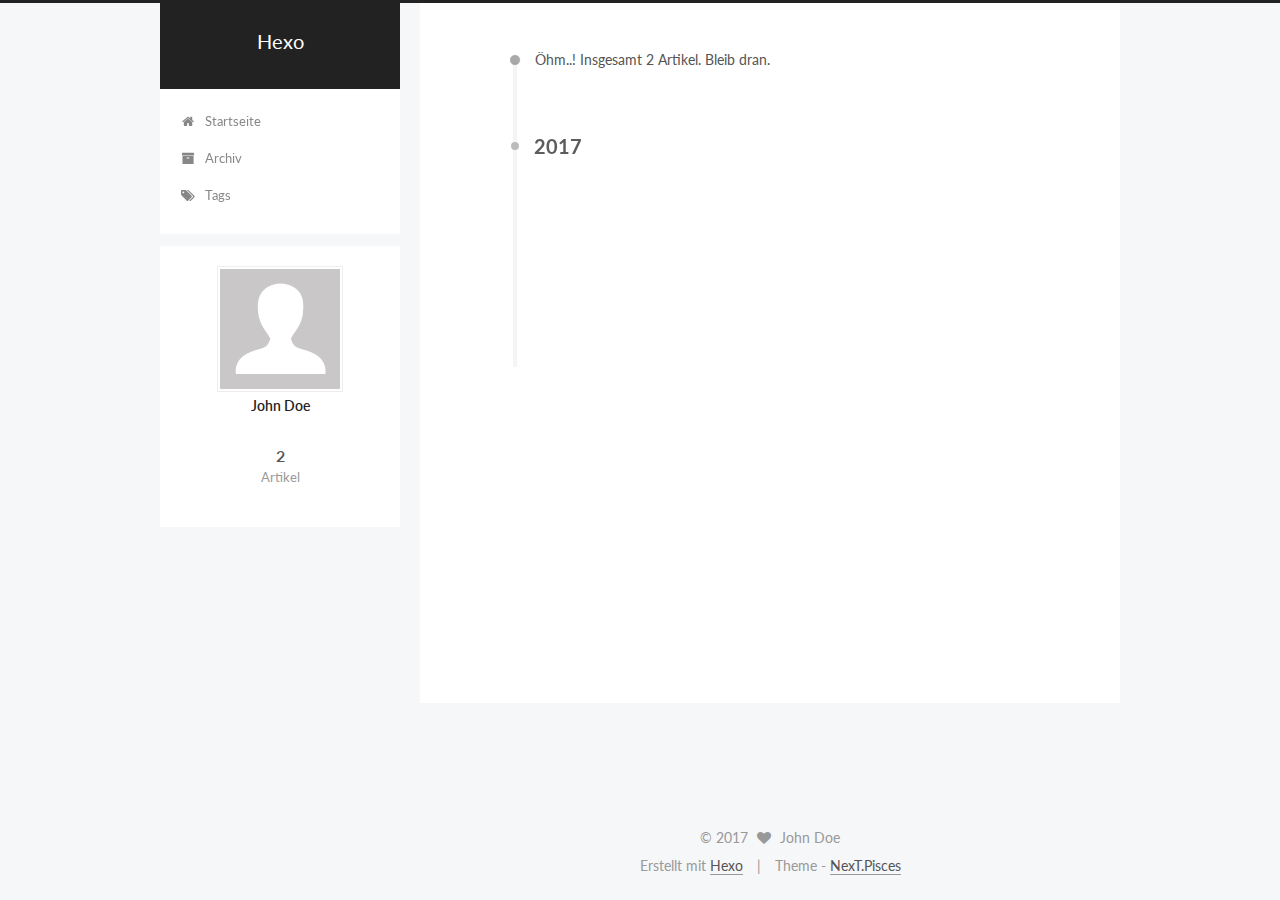
==== archives/index.html @ b5ead02a "Site updated: 2017-06-16 17:46:32" ====
<!doctype html>



  


<html class="theme-next pisces use-motion" lang="">
<head>
  <meta charset="UTF-8"/>
<meta http-equiv="X-UA-Compatible" content="IE=edge" />
<meta name="viewport" content="width=device-width, initial-scale=1, maximum-scale=1"/>









<meta http-equiv="Cache-Control" content="no-transform" />
<meta http-equiv="Cache-Control" content="no-siteapp" />















  
  
  <link href="/lib/fancybox/source/jquery.fancybox.css?v=2.1.5" rel="stylesheet" type="text/css" />




  
  
  
  

  
    
    
  

  

  

  

  

  
    
    
    <link href="//fonts.googleapis.com/css?family=Lato:300,300italic,400,400italic,700,700italic&subset=latin,latin-ext" rel="stylesheet" type="text/css">
  






<link href="/lib/font-awesome/css/font-awesome.min.css?v=4.6.2" rel="stylesheet" type="text/css" />

<link href="/css/main.css?v=5.1.1" rel="stylesheet" type="text/css" />


  <meta name="keywords" content="Hexo, NexT" />








  <link rel="shortcut icon" type="image/x-icon" href="/favicon.ico?v=5.1.1" />






<meta property="og:type" content="website">
<meta property="og:title" content="Hexo">
<meta property="og:url" content="http://yoursite.com/archives/index.html">
<meta property="og:site_name" content="Hexo">
<meta name="twitter:card" content="summary">
<meta name="twitter:title" content="Hexo">



<script type="text/javascript" id="hexo.configurations">
  var NexT = window.NexT || {};
  var CONFIG = {
    root: '/',
    scheme: 'Pisces',
    sidebar: {"position":"left","display":"post","offset":12,"offset_float":0,"b2t":false,"scrollpercent":false},
    fancybox: true,
    motion: true,
    duoshuo: {
      userId: '0',
      author: 'Author'
    },
    algolia: {
      applicationID: '',
      apiKey: '',
      indexName: '',
      hits: {"per_page":10},
      labels: {"input_placeholder":"Search for Posts","hits_empty":"We didn't find any results for the search: ${query}","hits_stats":"${hits} results found in ${time} ms"}
    }
  };
</script>



  <link rel="canonical" href="http://yoursite.com/archives/"/>





  <title>Archiv | Hexo</title>
  














</head>

<body itemscope itemtype="http://schema.org/WebPage" lang="">

  
  
    
  

  <div class="container sidebar-position-left  page-archive  ">
    <div class="headband"></div>

    <header id="header" class="header" itemscope itemtype="http://schema.org/WPHeader">
      <div class="header-inner"><div class="site-brand-wrapper">
  <div class="site-meta ">
    

    <div class="custom-logo-site-title">
      <a href="/"  class="brand" rel="start">
        <span class="logo-line-before"><i></i></span>
        <span class="site-title">Hexo</span>
        <span class="logo-line-after"><i></i></span>
      </a>
    </div>
      
        <p class="site-subtitle"></p>
      
  </div>

  <div class="site-nav-toggle">
    <button>
      <span class="btn-bar"></span>
      <span class="btn-bar"></span>
      <span class="btn-bar"></span>
    </button>
  </div>
</div>

<nav class="site-nav">
  

  
    <ul id="menu" class="menu">
      
        
        <li class="menu-item menu-item-home">
          <a href="/" rel="section">
            
              <i class="menu-item-icon fa fa-fw fa-home"></i> <br />
            
            Startseite
          </a>
        </li>
      
        
        <li class="menu-item menu-item-archives">
          <a href="/archives/" rel="section">
            
              <i class="menu-item-icon fa fa-fw fa-archive"></i> <br />
            
            Archiv
          </a>
        </li>
      
        
        <li class="menu-item menu-item-tags">
          <a href="/tags/" rel="section">
            
              <i class="menu-item-icon fa fa-fw fa-tags"></i> <br />
            
            Tags
          </a>
        </li>
      

      
    </ul>
  

  
</nav>



 </div>
    </header>

    <main id="main" class="main">
      <div class="main-inner">
        <div class="content-wrap">
          <div id="content" class="content">
            

  <section id="posts" class="posts-collapse">
    <span class="archive-move-on"></span>

    <span class="archive-page-counter">
      
      
      
        
      
      Öhm..! Insgesamt 2 Artikel. Bleib dran.
    </span>

    

      
      
      

      
        
        <div class="collection-title">
          <h2 class="archive-year motion-element" id="archive-year-2017">2017</h2>
        </div>
      
      

      

  <article class="post post-type-normal" itemscope itemtype="http://schema.org/Article">
    <header class="post-header">

      <h2 class="post-title">
        
            <a class="post-title-link" href="/2017/06/16/test-site/" itemprop="url">
              
                <span itemprop="name">test_site</span>
              
            </a>
        
      </h2>

      <div class="post-meta">
        <time class="post-time" itemprop="dateCreated"
              datetime="2017-06-16T17:18:52+08:00"
              content="2017-06-16" >
          06-16
        </time>
      </div>

    </header>
  </article>



    

      
      
      

      
      

      

  <article class="post post-type-normal" itemscope itemtype="http://schema.org/Article">
    <header class="post-header">

      <h2 class="post-title">
        
            <a class="post-title-link" href="/2017/06/16/zhx/" itemprop="url">
              
                <span itemprop="name">test_site</span>
              
            </a>
        
      </h2>

      <div class="post-meta">
        <time class="post-time" itemprop="dateCreated"
              datetime="2017-06-16T17:18:52+08:00"
              content="2017-06-16" >
          06-16
        </time>
      </div>

    </header>
  </article>



    

  </section>

  



          </div>
          


          

        </div>
        
          
  
  <div class="sidebar-toggle">
    <div class="sidebar-toggle-line-wrap">
      <span class="sidebar-toggle-line sidebar-toggle-line-first"></span>
      <span class="sidebar-toggle-line sidebar-toggle-line-middle"></span>
      <span class="sidebar-toggle-line sidebar-toggle-line-last"></span>
    </div>
  </div>

  <aside id="sidebar" class="sidebar">
    <div class="sidebar-inner">

      

      

      <section class="site-overview sidebar-panel sidebar-panel-active">
        <div class="site-author motion-element" itemprop="author" itemscope itemtype="http://schema.org/Person">
          <img class="site-author-image" itemprop="image"
               src="/images/avatar.gif"
               alt="John Doe" />
          <p class="site-author-name" itemprop="name">John Doe</p>
           
              <p class="site-description motion-element" itemprop="description"></p>
          
        </div>
        <nav class="site-state motion-element">

          
            <div class="site-state-item site-state-posts">
              <a href="/archives/">
                <span class="site-state-item-count">2</span>
                <span class="site-state-item-name">Artikel</span>
              </a>
            </div>
          

          

          

        </nav>

        

        <div class="links-of-author motion-element">
          
        </div>

        
        

        
        

        


      </section>

      

      

    </div>
  </aside>


        
      </div>
    </main>

    <footer id="footer" class="footer">
      <div class="footer-inner">
        <div class="copyright" >
  
  &copy; 
  <span itemprop="copyrightYear">2017</span>
  <span class="with-love">
    <i class="fa fa-heart"></i>
  </span>
  <span class="author" itemprop="copyrightHolder">John Doe</span>
</div>


<div class="powered-by">
  Erstellt mit  <a class="theme-link" href="https://hexo.io">Hexo</a>
</div>

<div class="theme-info">
  Theme -
  <a class="theme-link" href="https://github.com/iissnan/hexo-theme-next">
    NexT.Pisces
  </a>
</div>


        

        
      </div>
    </footer>

    
      <div class="back-to-top">
        <i class="fa fa-arrow-up"></i>
        
      </div>
    

  </div>

  

<script type="text/javascript">
  if (Object.prototype.toString.call(window.Promise) !== '[object Function]') {
    window.Promise = null;
  }
</script>









  












  
  <script type="text/javascript" src="/lib/jquery/index.js?v=2.1.3"></script>

  
  <script type="text/javascript" src="/lib/fastclick/lib/fastclick.min.js?v=1.0.6"></script>

  
  <script type="text/javascript" src="/lib/jquery_lazyload/jquery.lazyload.js?v=1.9.7"></script>

  
  <script type="text/javascript" src="/lib/velocity/velocity.min.js?v=1.2.1"></script>

  
  <script type="text/javascript" src="/lib/velocity/velocity.ui.min.js?v=1.2.1"></script>

  
  <script type="text/javascript" src="/lib/fancybox/source/jquery.fancybox.pack.js?v=2.1.5"></script>


  


  <script type="text/javascript" src="/js/src/utils.js?v=5.1.1"></script>

  <script type="text/javascript" src="/js/src/motion.js?v=5.1.1"></script>



  
  


  <script type="text/javascript" src="/js/src/affix.js?v=5.1.1"></script>

  <script type="text/javascript" src="/js/src/schemes/pisces.js?v=5.1.1"></script>



  
  
    <script type="text/javascript" id="motion.page.archive">
      $('.archive-year').velocity('transition.slideLeftIn');
    </script>
  


  


  <script type="text/javascript" src="/js/src/bootstrap.js?v=5.1.1"></script>



  


  




	





  





  





  






  





  

  

  

  

  

  

</body>
</html>
---- css/main.css ----
/* normalize.css v3.0.2 | MIT License | git.io/normalize */
html {
  font-family: sans-serif; /* 1 */
  -ms-text-size-adjust: 100%; /* 2 */
  -webkit-text-size-adjust: 100%; /* 2 */
}
body {
  margin: 0;
}
article,
aside,
details,
figcaption,
figure,
footer,
header,
hgroup,
main,
menu,
nav,
section,
summary {
  display: block;
}
audio,
canvas,
progress,
video {
  display: inline-block; /* 1 */
  vertical-align: baseline; /* 2 */
}
audio:not([controls]) {
  display: none;
  height: 0;
}
[hidden],
template {
  display: none;
}
a {
  background-color: transparent;
}
a:active,
a:hover {
  outline: 0;
}
abbr[title] {
  border-bottom: 1px dotted;
}
b,
strong {
  font-weight: bold;
}
dfn {
  font-style: italic;
}
h1 {
  font-size: 2em;
  margin: 0.67em 0;
}
mark {
  background: #ff0;
  color: #000;
}
small {
  font-size: 80%;
}
sub,
sup {
  font-size: 75%;
  line-height: 0;
  position: relative;
  vertical-align: baseline;
}
sup {
  top: -0.5em;
}
sub {
  bottom: -0.25em;
}
img {
  border: 0;
}
svg:not(:root) {
  overflow: hidden;
}
figure {
  margin: 1em 40px;
}
hr {
  -moz-box-sizing: content-box;
  box-sizing: content-box;
  height: 0;
}
pre {
  overflow: auto;
}
code,
kbd,
pre,
samp {
  font-family: monospace, monospace;
  font-size: 1em;
}
button,
input,
optgroup,
select,
textarea {
  color: inherit; /* 1 */
  font: inherit; /* 2 */
  margin: 0; /* 3 */
}
button {
  overflow: visible;
}
button,
select {
  text-transform: none;
}
button,
html input[type="button"],
input[type="reset"],
input[type="submit"] {
  -webkit-appearance: button; /* 2 */
  cursor: pointer; /* 3 */
}
button[disabled],
html input[disabled] {
  cursor: default;
}
button::-moz-focus-inner,
input::-moz-focus-inner {
  border: 0;
  padding: 0;
}
input {
  line-height: normal;
}
input[type="checkbox"],
input[type="radio"] {
  box-sizing: border-box; /* 1 */
  padding: 0; /* 2 */
}
input[type="number"]::-webkit-inner-spin-button,
input[type="number"]::-webkit-outer-spin-button {
  height: auto;
}
input[type="search"] {
  -webkit-appearance: textfield; /* 1 */
  -moz-box-sizing: content-box;
  -webkit-box-sizing: content-box; /* 2 */
  box-sizing: content-box;
}
input[type="search"]::-webkit-search-cancel-button,
input[type="search"]::-webkit-search-decoration {
  -webkit-appearance: none;
}
fieldset {
  border: 1px solid #c0c0c0;
  margin: 0 2px;
  padding: 0.35em 0.625em 0.75em;
}
legend {
  border: 0; /* 1 */
  padding: 0; /* 2 */
}
textarea {
  overflow: auto;
}
optgroup {
  font-weight: bold;
}
table {
  border-collapse: collapse;
  border-spacing: 0;
}
td,
th {
  padding: 0;
}
::selection {
  background: #262a30;
  color: #fff;
}
body {
  position: relative;
  font-family: 'Lato', "PingFang SC", "Microsoft YaHei", sans-serif;
  font-size: 14px;
  line-height: 2;
  color: #555;
  background: #f5f7f9;
}
@media (max-width: 767px) {
  body {
    padding-right: 0 !important;
  }
}
@media (min-width: 768px) and (max-width: 991px) {
  body {
    padding-right: 0 !important;
  }
}
@media (min-width: 1600px) {
  body {
    font-size: 16px;
  }
}
h1,
h2,
h3,
h4,
h5,
h6 {
  margin: 0;
  padding: 0;
  font-weight: bold;
  line-height: 1.5;
  font-family: 'Lato', "PingFang SC", "Microsoft YaHei", sans-serif;
}
h2,
h3,
h4,
h5,
h6 {
  margin: 20px 0 15px;
}
h1 {
  font-size: 22px;
}
@media (max-width: 767px) {
  h1 {
    font-size: 18px;
  }
}
h2 {
  font-size: 20px;
}
@media (max-width: 767px) {
  h2 {
    font-size: 16px;
  }
}
h3 {
  font-size: 18px;
}
@media (max-width: 767px) {
  h3 {
    font-size: 14px;
  }
}
h4 {
  font-size: 16px;
}
@media (max-width: 767px) {
  h4 {
    font-size: 12px;
  }
}
h5 {
  font-size: 14px;
}
@media (max-width: 767px) {
  h5 {
    font-size: 10px;
  }
}
h6 {
  font-size: 12px;
}
@media (max-width: 767px) {
  h6 {
    font-size: 8px;
  }
}
p {
  margin: 0 0 25px 0;
}
a {
  color: #555;
  text-decoration: none;
  border-bottom: 1px solid #999;
  word-wrap: break-word;
}
a:hover {
  color: #222;
  border-bottom-color: #222;
}
blockquote {
  margin: 0;
  padding: 0;
}
img {
  display: block;
  margin: auto;
  max-width: 100%;
  height: auto;
}
hr {
  margin: 40px 0;
  height: 3px;
  border: none;
  background-color: #ddd;
  background-image: repeating-linear-gradient(-45deg, #fff, #fff 4px, transparent 4px, transparent 8px);
}
blockquote {
  padding: 0 15px;
  color: #666;
  border-left: 4px solid #ddd;
}
blockquote cite::before {
  content: "-";
  padding: 0 5px;
}
dt {
  font-weight: 700;
}
dd {
  margin: 0;
  padding: 0;
}
.text-left {
  text-align: left;
}
.text-center {
  text-align: center;
}
.text-right {
  text-align: right;
}
.text-justify {
  text-align: justify;
}
.text-nowrap {
  white-space: nowrap;
}
.text-lowercase {
  text-transform: lowercase;
}
.text-uppercase {
  text-transform: uppercase;
}
.text-capitalize {
  text-transform: capitalize;
}
.center-block {
  display: block;
  margin-left: auto;
  margin-right: auto;
}
.clearfix:before,
.clearfix:after {
  content: " ";
  display: table;
}
.clearfix:after {
  clear: both;
}
.pullquote {
  width: 45%;
}
.pullquote.left {
  float: left;
  margin-left: 5px;
  margin-right: 10px;
}
.pullquote.right {
  float: right;
  margin-left: 10px;
  margin-right: 5px;
}
.affix.affix.affix {
  position: fixed;
}
.translation {
  margin-top: -20px;
  font-size: 14px;
  color: #999;
}
.scrollbar-measure {
  width: 100px;
  height: 100px;
  overflow: scroll;
  position: absolute;
  top: -9999px;
}
.use-motion .motion-element {
  opacity: 0;
}
table {
  margin: 20px 0;
  width: 100%;
  border-collapse: collapse;
  border-spacing: 0;
  border: 1px solid #ddd;
  font-size: 14px;
  table-layout: fixed;
  word-wrap: break-all;
}
table>tbody>tr:nth-of-type(odd) {
  background-color: #f9f9f9;
}
table>tbody>tr:hover {
  background-color: #f5f5f5;
}
caption,
th,
td {
  padding: 8px;
  text-align: left;
  vertical-align: middle;
  font-weight: normal;
}
th,
td {
  border-bottom: 3px solid #ddd;
  border-right: 1px solid #eee;
}
th {
  padding-bottom: 10px;
  font-weight: 700;
}
td {
  border-bottom-width: 1px;
}
html,
body {
  height: 100%;
}
.container {
  position: relative;
  min-height: 100%;
}
.header-inner {
  margin: 0 auto;
  padding: 100px 0 70px;
  width: 700px;
}
@media (min-width: 1600px) {
  .container .header-inner {
    width: 900px;
  }
}
.main {
  padding-bottom: 150px;
}
.main-inner {
  margin: 0 auto;
  width: 700px;
}
@media (min-width: 1600px) {
  .container .main-inner {
    width: 900px;
  }
}
.footer {
  position: absolute;
  left: 0;
  bottom: 0;
  width: 100%;
  min-height: 50px;
}
.footer-inner {
  box-sizing: border-box;
  margin: 20px auto;
  width: 700px;
}
@media (min-width: 1600px) {
  .container .footer-inner {
    width: 900px;
  }
}
pre,
.highlight {
  overflow: auto;
  margin: 20px 0;
  padding: 0;
  font-size: 13px;
  color: #4d4d4c;
  background: #f7f7f7;
  line-height: 1.6;
}
pre,
code {
  font-family: consolas, Menlo, "PingFang SC", "Microsoft YaHei", monospace;
}
code {
  padding: 2px 4px;
  word-wrap: break-word;
  color: #555;
  background: #eee;
  border-radius: 3px;
  font-size: 13px;
}
pre code {
  padding: 0;
  color: #4d4d4c;
  background: none;
  text-shadow: none;
}
.highlight {
  border-radius: 1px;
}
.highlight pre {
  border: none;
  margin: 0;
  padding: 10px 0;
}
.highlight table {
  margin: 0;
  width: auto;
  border: none;
}
.highlight td {
  border: none;
  padding: 0;
}
.highlight figcaption {
  font-size: 1em;
  color: #4d4d4c;
  line-height: 1em;
  margin-bottom: 1em;
}
.highlight figcaption:before,
.highlight figcaption:after {
  content: " ";
  display: table;
}
.highlight figcaption:after {
  clear: both;
}
.highlight figcaption a {
  float: right;
  color: #4d4d4c;
}
.highlight figcaption a:hover {
  border-bottom-color: #4d4d4c;
}
.highlight .gutter pre {
  padding-left: 10px;
  padding-right: 10px;
  color: #869194;
  text-align: right;
  background-color: #eff2f3;
}
.highlight .code pre {
  width: 100%;
  padding-left: 10px;
  padding-right: 10px;
  background-color: #f7f7f7;
}
.highlight .line {
  height: 20px;
}
.gutter {
  -webkit-user-select: none;
  -moz-user-select: none;
  -ms-user-select: none;
  user-select: none;
}
.gist table {
  width: auto;
}
.gist table td {
  border: none;
}
pre .deletion {
  background: #fdd;
}
pre .addition {
  background: #dfd;
}
pre .meta {
  color: #8959a8;
}
pre .comment {
  color: #8e908c;
}
pre .variable,
pre .attribute,
pre .tag,
pre .regexp,
pre .ruby .constant,
pre .xml .tag .title,
pre .xml .pi,
pre .xml .doctype,
pre .html .doctype,
pre .css .id,
pre .css .class,
pre .css .pseudo {
  color: #c82829;
}
pre .number,
pre .preprocessor,
pre .built_in,
pre .literal,
pre .params,
pre .constant,
pre .command {
  color: #f5871f;
}
pre .ruby .class .title,
pre .css .rules .attribute,
pre .string,
pre .value,
pre .inheritance,
pre .header,
pre .ruby .symbol,
pre .xml .cdata,
pre .special,
pre .number,
pre .formula {
  color: #718c00;
}
pre .title,
pre .css .hexcolor {
  color: #3e999f;
}
pre .function,
pre .python .decorator,
pre .python .title,
pre .ruby .function .title,
pre .ruby .title .keyword,
pre .perl .sub,
pre .javascript .title,
pre .coffeescript .title {
  color: #4271ae;
}
pre .keyword,
pre .javascript .function {
  color: #8959a8;
}
.full-image.full-image.full-image {
  border: none;
  max-width: 100%;
  width: auto;
  margin: 20px auto;
}
@media (min-width: 992px) {
  .full-image.full-image.full-image {
    max-width: none;
    width: 118%;
    margin: 0 -9%;
  }
}
.blockquote-center,
.page-home .post-type-quote blockquote,
.page-post-detail .post-type-quote blockquote {
  position: relative;
  margin: 40px 0;
  padding: 0;
  border-left: none;
  text-align: center;
}
.blockquote-center::before,
.page-home .post-type-quote blockquote::before,
.page-post-detail .post-type-quote blockquote::before,
.blockquote-center::after,
.page-home .post-type-quote blockquote::after,
.page-post-detail .post-type-quote blockquote::after {
  position: absolute;
  content: ' ';
  display: block;
  width: 100%;
  height: 24px;
  opacity: 0.2;
  background-repeat: no-repeat;
  background-position: 0 -6px;
  background-size: 22px 22px;
}
.blockquote-center::before,
.page-home .post-type-quote blockquote::before,
.page-post-detail .post-type-quote blockquote::before {
  top: -20px;
  background-image: url("../images/quote-l.svg");
  border-top: 1px solid #ccc;
}
.blockquote-center::after,
.page-home .post-type-quote blockquote::after,
.page-post-detail .post-type-quote blockquote::after {
  bottom: -20px;
  background-image: url("../images/quote-r.svg");
  border-bottom: 1px solid #ccc;
  background-position: 100% 8px;
}
.blockquote-center p,
.page-home .post-type-quote blockquote p,
.page-post-detail .post-type-quote blockquote p,
.blockquote-center div,
.page-home .post-type-quote blockquote div,
.page-post-detail .post-type-quote blockquote div {
  text-align: center;
}
.post .post-body .group-picture img {
  box-sizing: border-box;
  padding: 0 3px;
  border: none;
}
.post .group-picture-row {
  overflow: hidden;
  margin-top: 6px;
}
.post .group-picture-row:first-child {
  margin-top: 0;
}
.post .group-picture-column {
  float: left;
}
.page-post-detail .post-body .group-picture-column {
  float: none;
  margin-top: 10px;
  width: auto !important;
}
.page-post-detail .post-body .group-picture-column img {
  margin: 0 auto;
}
.page-archive .group-picture-container {
  overflow: hidden;
}
.page-archive .group-picture-row {
  float: left;
}
.page-archive .group-picture-row:first-child {
  margin-top: 6px;
}
.page-archive .group-picture-column {
  max-width: 150px;
  max-height: 150px;
}
.note {
  padding: 20px;
  margin: 20px 0;
  border: 1px solid #eee;
  border-left-width: 5px;
  border-radius: 3px;
}
.note h2,
.note h3,
.note h4,
.note h5,
.note h6 {
  margin-top: 0;
  margin-bottom: 5px;
  padding-top: 0 !important;
}
.note p:last-child {
  margin-bottom: 0;
}
.note code {
  border-radius: 3px;
}
.note+.note {
  margin-top: -5px;
}
.default {
  border-left-color: #777;
}
.default h2,
.default h3,
.default h4,
.default h5,
.default h6 {
  color: #777;
}
.primary {
  border-left-color: #428bca;
}
.primary h2,
.primary h3,
.primary h4,
.primary h5,
.primary h6 {
  color: #428bca;
}
.success {
  border-left-color: #5cb85c;
}
.success h2,
.success h3,
.success h4,
.success h5,
.success h6 {
  color: #5cb85c;
}
.danger {
  border-left-color: #d9534f;
}
.danger h2,
.danger h3,
.danger h4,
.danger h5,
.danger h6 {
  color: #d9534f;
}
.warning {
  border-left-color: #f0ad4e;
}
.warning h2,
.warning h3,
.warning h4,
.warning h5,
.warning h6 {
  color: #f0ad4e;
}
.info {
  border-left-color: #5bc0de;
}
.info h2,
.info h3,
.info h4,
.info h5,
.info h6 {
  color: #5bc0de;
}
.btn {
  display: inline-block;
  padding: 0 20px;
  font-size: 14px;
  color: #fff;
  background: #222;
  border: 2px solid #555;
  text-decoration: none;
  border-radius: 0;
  transition-property: background-color;
  transition-duration: 0.2s;
  transition-timing-function: ease-in-out;
  transition-delay: 0s;
}
.btn:hover,
.post-button .btn:hover {
  border-color: #222;
  color: #fff;
  background: #222;
}
.btn-bar {
  display: block;
  width: 22px;
  height: 2px;
  background: #555;
  border-radius: 1px;
}
.btn-bar+.btn-bar {
  margin-top: 4px;
}
.pagination {
  margin: 120px 0 40px;
  text-align: center;
  border-top: 1px solid #eee;
}
.page-number-basic,
.pagination .prev,
.pagination .next,
.pagination .page-number,
.pagination .space {
  display: inline-block;
  position: relative;
  top: -1px;
  margin: 0 10px;
  padding: 0 10px;
  line-height: 30px;
}
@media (max-width: 767px) {
  .page-number-basic,
  .pagination .prev,
  .pagination .next,
  .pagination .page-number,
  .pagination .space {
    margin: 0 5px;
  }
}
.pagination .prev,
.pagination .next,
.pagination .page-number {
  border-bottom: 0;
  border-top: 1px solid #eee;
  transition-property: border-color;
  transition-duration: 0.2s;
  transition-timing-function: ease-in-out;
  transition-delay: 0s;
}
.pagination .prev:hover,
.pagination .next:hover,
.pagination .page-number:hover {
  border-top-color: #222;
}
.pagination .space {
  padding: 0;
  margin: 0;
}
.pagination .prev {
  margin-left: 0;
}
.pagination .next {
  margin-right: 0;
}
.pagination .page-number.current {
  color: #fff;
  background: #ccc;
  border-top-color: #ccc;
}
@media (max-width: 767px) {
  .pagination {
    border-top: none;
  }
  .pagination .prev,
  .pagination .next,
  .pagination .page-number {
    margin-bottom: 10px;
    border-top: 0;
    border-bottom: 1px solid #eee;
  }
  .pagination .prev:hover,
  .pagination .next:hover,
  .pagination .page-number:hover {
    border-bottom-color: #222;
  }
}
.comments {
  margin: 60px 20px 0;
}
.tag-cloud {
  text-align: center;
}
.tag-cloud a {
  display: inline-block;
  margin: 10px;
}
.back-to-top {
  box-sizing: border-box;
  position: fixed;
  bottom: -100px;
  right: 30px;
  z-index: 1050;
  padding: 0 6px;
  width: 24px;
  background: #222;
  font-size: 12px;
  opacity: 0.6;
  color: #fff;
  cursor: pointer;
  text-align: center;
  -webkit-transform: translateZ(0);
  transition-property: bottom;
  transition-duration: 0.2s;
  transition-timing-function: ease-in-out;
  transition-delay: 0s;
}
@media (max-width: 767px) {
  .back-to-top {
    display: none;
  }
}
@media (min-width: 768px) and (max-width: 991px) {
  .back-to-top {
    display: none;
  }
}
.back-to-top.back-to-top-on {
  bottom: 30px;
}
.header {
  background: transparent;
}
.header-inner {
  position: relative;
}
.headband {
  height: 3px;
  background: #222;
}
.site-meta {
  margin: 0;
  text-align: center;
}
@media (max-width: 767px) {
  .site-meta {
    text-align: center;
  }
}
.brand {
  position: relative;
  display: inline-block;
  padding: 0 40px;
  color: #fff;
  background: #222;
  border-bottom: none;
}
.brand:hover {
  color: #fff;
}
.logo {
  display: inline-block;
  margin-right: 5px;
  line-height: 36px;
  vertical-align: top;
}
.site-title {
  display: inline-block;
  vertical-align: top;
  line-height: 36px;
  font-size: 20px;
  font-weight: normal;
  font-family: 'Lato', "PingFang SC", "Microsoft YaHei", sans-serif;
}
.site-subtitle {
  margin-top: 10px;
  font-size: 13px;
  color: #ddd;
}
.use-motion .brand {
  opacity: 0;
}
.use-motion .logo,
.use-motion .site-title,
.use-motion .site-subtitle {
  opacity: 0;
  position: relative;
  top: -10px;
}
.site-nav-toggle {
  display: none;
  position: absolute;
  top: 10px;
  left: 10px;
}
@media (max-width: 767px) {
  .site-nav-toggle {
    display: block;
  }
}
.site-nav-toggle button {
  margin-top: 2px;
  padding: 9px 10px;
  background: transparent;
  border: none;
}
@media (max-width: 767px) {
  .site-nav {
    display: none;
    margin: 0 -10px;
    padding: 0 10px;
    clear: both;
    border-top: 1px solid #ddd;
  }
}
@media (min-width: 768px) and (max-width: 991px) {
  .site-nav {
    display: block !important;
  }
}
@media (min-width: 992px) {
  .site-nav {
    display: block !important;
  }
}
.menu {
  margin-top: 20px;
  padding-left: 0;
  text-align: center;
}
.menu .menu-item {
  display: inline-block;
  margin: 0 10px;
  list-style: none;
}
@media screen and (max-width: 767px) {
  .menu .menu-item {
    margin-top: 10px;
  }
}
.menu .menu-item a {
  display: block;
  font-size: 13px;
  line-height: inherit;
  border-bottom: 1px solid transparent;
  transition-property: border-color;
  transition-duration: 0.2s;
  transition-timing-function: ease-in-out;
  transition-delay: 0s;
}
.menu .menu-item a:hover,
.menu-item-active a {
  border-bottom-color: #222;
}
.menu .menu-item .fa {
  margin-right: 5px;
}
.use-motion .menu-item {
  opacity: 0;
}
.post-body {
  font-family: 'Lato', "PingFang SC", "Microsoft YaHei", sans-serif;
}
@media (max-width: 767px) {
  .post-body {
    word-break: break-word;
  }
}
.post-body .fancybox img {
  display: block !important;
  margin: 0 auto;
  cursor: pointer;
  cursor: zoom-in;
  cursor: -webkit-zoom-in;
}
.post-body .image-caption,
.post-body .figure .caption {
  margin: 10px auto 15px;
  text-align: center;
  font-size: 14px;
  color: #999;
  font-weight: bold;
  line-height: 1;
}
.post-sticky-flag {
  display: inline-block;
  font-size: 16px;
  -ms-transform: rotate(30deg);
  -webkit-transform: rotate(30deg);
  -moz-transform: rotate(30deg);
  -ms-transform: rotate(30deg);
  -o-transform: rotate(30deg);
  transform: rotate(30deg);
}
.posts-expand {
  padding-top: 40px;
}
@media (max-width: 767px) {
  .posts-expand {
    margin: 0 20px;
  }
  .post-body pre {
    padding: 10px;
  }
  .post-body pre .gutter pre {
    padding-right: 10px;
  }
  .post-body .highlight {
    margin-left: 0px;
    margin-right: 0px;
    padding: 0;
  }
  .post-body .highlight .gutter pre {
    padding-right: 10px;
  }
}
@media (min-width: 992px) {
  .posts-expand .post-body {
    text-align: justify;
  }
}
.posts-expand .post-body h2,
.posts-expand .post-body h3,
.posts-expand .post-body h4,
.posts-expand .post-body h5,
.posts-expand .post-body h6 {
  padding-top: 10px;
}
.posts-expand .post-body h2 .header-anchor,
.posts-expand .post-body h3 .header-anchor,
.posts-expand .post-body h4 .header-anchor,
.posts-expand .post-body h5 .header-anchor,
.posts-expand .post-body h6 .header-anchor {
  float: right;
  margin-left: 10px;
  color: #ccc;
  border-bottom-style: none;
  visibility: hidden;
}
.posts-expand .post-body h2 .header-anchor:hover,
.posts-expand .post-body h3 .header-anchor:hover,
.posts-expand .post-body h4 .header-anchor:hover,
.posts-expand .post-body h5 .header-anchor:hover,
.posts-expand .post-body h6 .header-anchor:hover {
  color: inherit;
}
.posts-expand .post-body h2:hover .header-anchor,
.posts-expand .post-body h3:hover .header-anchor,
.posts-expand .post-body h4:hover .header-anchor,
.posts-expand .post-body h5:hover .header-anchor,
.posts-expand .post-body h6:hover .header-anchor {
  visibility: visible;
}
.posts-expand .post-body ul li {
  list-style: circle;
}
.posts-expand .post-body img {
  box-sizing: border-box;
  margin: auto;
  padding: 3px;
  border: 1px solid #ddd;
}
.posts-expand .fancybox img {
  margin: 0 auto;
}
@media (max-width: 767px) {
  .posts-collapse {
    margin: 0 20px;
  }
  .posts-collapse .post-title,
  .posts-collapse .post-meta {
    display: block;
    width: auto;
    text-align: left;
  }
}
.posts-collapse {
  position: relative;
  z-index: 1010;
  margin-left: 55px;
}
.posts-collapse::after {
  content: " ";
  position: absolute;
  top: 20px;
  left: 0;
  margin-left: -2px;
  width: 4px;
  height: 100%;
  background: #f5f5f5;
  z-index: -1;
}
@media (max-width: 767px) {
  .posts-collapse {
    margin: 0 20px;
  }
}
.posts-collapse .collection-title {
  position: relative;
  margin: 60px 0;
}
.posts-collapse .collection-title h1,
.posts-collapse .collection-title h2 {
  margin-left: 20px;
}
.posts-collapse .collection-title small {
  color: #bbb;
  margin-left: 5px;
}
.posts-collapse .collection-title::before {
  content: " ";
  position: absolute;
  left: 0;
  top: 50%;
  margin-left: -4px;
  margin-top: -4px;
  width: 8px;
  height: 8px;
  background: #bbb;
  border-radius: 50%;
}
.posts-collapse .post {
  margin: 30px 0;
}
.posts-collapse .post-header {
  position: relative;
  transition-duration: 0.2s;
  transition-timing-function: ease-in-out;
  transition-delay: 0s;
  transition-property: border;
  border-bottom: 1px dashed #ccc;
}
.posts-collapse .post-header::before {
  content: " ";
  position: absolute;
  left: 0;
  top: 12px;
  width: 6px;
  height: 6px;
  margin-left: -4px;
  background: #bbb;
  border-radius: 50%;
  border: 1px solid #fff;
  transition-duration: 0.2s;
  transition-timing-function: ease-in-out;
  transition-delay: 0s;
  transition-property: background;
}
.posts-collapse .post-header:hover {
  border-bottom-color: #666;
}
.posts-collapse .post-header:hover::before {
  background: #222;
}
.posts-collapse .post-meta {
  position: absolute;
  font-size: 12px;
  left: 20px;
  top: 5px;
}
.posts-collapse .post-comments-count {
  display: none;
}
.posts-collapse .post-title {
  margin-left: 60px;
  font-size: 16px;
  font-weight: normal;
  line-height: inherit;
}
.posts-collapse .post-title::after {
  margin-left: 3px;
  opacity: 0.6;
}
.posts-collapse .post-title a {
  color: #666;
  border-bottom: none;
}
.page-home .post-type-quote .post-header,
.page-post-detail .post-type-quote .post-header,
.page-home .post-type-quote .post-tags,
.page-post-detail .post-type-quote .post-tags {
  display: none;
}
.posts-expand .post-title {
  font-size: 26px;
  text-align: center;
  word-break: break-word;
  font-weight: 400;
}
@media (max-width: 767px) {
  .posts-expand .post-title {
    font-size: 22px;
  }
}
.posts-expand .post-title-link {
  display: inline-block;
  position: relative;
  color: #555;
  border-bottom: none;
  line-height: 1.2;
  vertical-align: top;
}
.posts-expand .post-title-link::before {
  content: "";
  position: absolute;
  width: 100%;
  height: 2px;
  bottom: 0;
  left: 0;
  background-color: #000;
  visibility: hidden;
  -webkit-transform: scaleX(0);
  -moz-transform: scaleX(0);
  -ms-transform: scaleX(0);
  -o-transform: scaleX(0);
  transform: scaleX(0);
  transition-duration: 0.2s;
  transition-timing-function: ease-in-out;
  transition-delay: 0s;
}
.posts-expand .post-title-link:hover::before {
  visibility: visible;
  -webkit-transform: scaleX(1);
  -moz-transform: scaleX(1);
  -ms-transform: scaleX(1);
  -o-transform: scaleX(1);
  transform: scaleX(1);
}
.posts-expand .post-title-link .fa {
  font-size: 16px;
}
.posts-expand .post-meta {
  margin: 3px 0 60px 0;
  color: #999;
  font-family: 'Lato', "PingFang SC", "Microsoft YaHei", sans-serif;
  font-size: 12px;
  text-align: center;
}
.posts-expand .post-meta .post-category-list {
  display: inline-block;
  margin: 0;
  padding: 3px;
}
.posts-expand .post-meta .post-category-list-link {
  color: #999;
}
.posts-expand .post-meta .post-description {
  font-size: 14px;
  margin-top: 2px;
}
.post-wordcount {
  display: inline-block;
}
.post-meta-divider {
  margin: 0 0.5em;
}
.post-meta-item-icon {
  margin-right: 3px;
}
@media (min-width: 768px) and (max-width: 991px) {
  .post-meta-item-icon {
    display: inline-block;
  }
}
@media (max-width: 767px) {
  .post-meta-item-icon {
    display: inline-block;
  }
}
@media (min-width: 768px) and (max-width: 991px) {
  .post-meta-item-text {
    display: none;
  }
}
@media (max-width: 767px) {
  .post-meta-item-text {
    display: none;
  }
}
@media (max-width: 767px) {
  .posts-expand .post-comments-count {
    display: none;
  }
}
.post-button {
  margin-top: 50px;
}
.post-button .btn {
  color: #555;
  font-size: 14px;
  background: #fff;
  border-radius: 2px;
  line-height: 2;
  margin: 0 4px 8px 4px;
}
.post-button .fa-fw {
  width: 1.285714285714286em;
  text-align: left;
}
.posts-expand .post-tags {
  margin-top: 40px;
  text-align: center;
}
.posts-expand .post-tags a {
  display: inline-block;
  margin-right: 10px;
  font-size: 13px;
}
.post-nav {
  display: table;
  margin-top: 15px;
  width: 100%;
  border-top: 1px solid #eee;
}
.post-nav-divider {
  display: table-cell;
  width: 10%;
}
.post-nav-item {
  display: table-cell;
  padding: 10px 0 0 0;
  width: 45%;
  vertical-align: top;
}
.post-nav-item a {
  position: relative;
  display: block;
  line-height: 25px;
  font-size: 14px;
  color: #555;
  border-bottom: none;
}
.post-nav-item a:hover {
  color: #222;
  border-bottom: none;
}
.post-nav-item a:active {
  top: 2px;
}
.post-nav-item .fa {
  position: absolute;
  top: 8px;
  left: 0;
  font-size: 12px;
}
.post-nav-next a {
  padding-left: 15px;
}
.post-nav-prev {
  text-align: right;
}
.post-nav-prev a {
  padding-right: 15px;
}
.post-nav-prev .fa {
  right: 0;
  left: auto;
}
.posts-expand .post-eof {
  display: block;
  margin: 80px auto 60px;
  width: 8%;
  height: 1px;
  background: #ccc;
  text-align: center;
}
.post:last-child .post-eof.post-eof.post-eof {
  display: none;
}
.post-gallery {
  display: table;
  table-layout: fixed;
  width: 100%;
  border-collapse: separate;
}
.post-gallery-row {
  display: table-row;
}
.post-gallery .post-gallery-img {
  display: table-cell;
  text-align: center;
  vertical-align: middle;
  border: none;
}
.post-gallery .post-gallery-img img {
  max-width: 100%;
  max-height: 100%;
  border: none;
}
.fancybox-close,
.fancybox-close:hover {
  border: none;
}
.sidebar {
  position: fixed;
  right: 0;
  top: 0;
  bottom: 0;
  width: 0;
  z-index: 1040;
  box-shadow: inset 0 2px 6px #000;
  background: #222;
  -webkit-transform: translateZ(0);
}
.sidebar a {
  color: #999;
  border-bottom-color: #555;
}
.sidebar a:hover {
  color: #eee;
}
@media (min-width: 768px) and (max-width: 991px) {
  .sidebar {
    display: none !important;
  }
}
@media (max-width: 767px) {
  .sidebar {
    display: none !important;
  }
}
.sidebar-inner {
  position: relative;
  padding: 20px 10px;
  color: #999;
  text-align: center;
}
.sidebar-toggle {
  position: fixed;
  right: 30px;
  bottom: 45px;
  width: 14px;
  height: 14px;
  padding: 5px;
  background: #222;
  line-height: 0;
  z-index: 1050;
  cursor: pointer;
  -webkit-transform: translateZ(0);
}
@media (min-width: 768px) and (max-width: 991px) {
  .sidebar-toggle {
    display: none;
  }
}
@media (max-width: 767px) {
  .sidebar-toggle {
    display: none;
  }
}
.sidebar-toggle-line {
  position: relative;
  display: inline-block;
  vertical-align: top;
  height: 2px;
  width: 100%;
  background: #fff;
  margin-top: 3px;
}
.sidebar-toggle-line:first-child {
  margin-top: 0;
}
.site-author-image {
  display: block;
  margin: 0 auto;
  padding: 2px;
  max-width: 120px;
  height: auto;
  border: 1px solid #eee;
}
.site-author-name {
  margin: 0;
  text-align: center;
  color: #222;
  font-weight: 600;
}
.site-description {
  margin-top: 0;
  text-align: center;
  font-size: 13px;
  color: #999;
}
.site-state {
  overflow: hidden;
  line-height: 1.4;
  white-space: nowrap;
  text-align: center;
}
.site-state-item {
  display: inline-block;
  padding: 0 15px;
  border-left: 1px solid #eee;
}
.site-state-item:first-child {
  border-left: none;
}
.site-state-item a {
  border-bottom: none;
}
.site-state-item-count {
  display: block;
  text-align: center;
  color: inherit;
  font-weight: 600;
  font-size: 16px;
}
.site-state-item-name {
  font-size: 13px;
  color: #999;
}
.feed-link {
  margin-top: 20px;
}
.feed-link a {
  display: inline-block;
  padding: 0 15px;
  color: #fc6423;
  border: 1px solid #fc6423;
  border-radius: 4px;
}
.feed-link a i {
  color: #fc6423;
  font-size: 14px;
}
.feed-link a:hover {
  color: #fff;
  background: #fc6423;
}
.feed-link a:hover i {
  color: #fff;
}
.links-of-author {
  margin-top: 20px;
}
.links-of-author a {
  display: inline-block;
  vertical-align: middle;
  margin-right: 10px;
  margin-bottom: 10px;
  border-bottom-color: #555;
  font-size: 13px;
}
.links-of-author a:before {
  display: inline-block;
  vertical-align: middle;
  margin-right: 3px;
  content: " ";
  width: 4px;
  height: 4px;
  border-radius: 50%;
  background: #a81c6c;
}
.links-of-blogroll {
  font-size: 13px;
}
.links-of-blogroll-title {
  margin-top: 20px;
  font-size: 14px;
  font-weight: 600;
}
.links-of-blogroll-list {
  margin: 0;
  padding: 0;
  list-style: none;
}
.links-of-blogroll-item {
  padding: 2px 10px;
}
.sidebar-nav {
  margin: 0 0 20px;
  padding-left: 0;
}
.sidebar-nav li {
  display: inline-block;
  cursor: pointer;
  border-bottom: 1px solid transparent;
  font-size: 14px;
  color: #555;
}
.sidebar-nav li:hover {
  color: #fc6423;
}
.page-post-detail .sidebar-nav-toc {
  padding: 0 5px;
}
.page-post-detail .sidebar-nav-overview {
  margin-left: 10px;
}
.sidebar-nav .sidebar-nav-active {
  color: #fc6423;
  border-bottom-color: #fc6423;
}
.sidebar-nav .sidebar-nav-active:hover {
  color: #fc6423;
}
.sidebar-panel {
  display: none;
}
.sidebar-panel-active {
  display: block;
}
.post-toc-empty {
  font-size: 14px;
  color: #666;
}
.post-toc-wrap {
  overflow: hidden;
}
.post-toc {
  overflow: auto;
}
.post-toc ol {
  margin: 0;
  padding: 0 2px 5px 10px;
  text-align: left;
  list-style: none;
  font-size: 14px;
}
.post-toc ol > ol {
  padding-left: 0;
}
.post-toc ol a {
  transition-duration: 0.2s;
  transition-timing-function: ease-in-out;
  transition-delay: 0s;
  transition-property: all;
  color: #666;
  border-bottom-color: #ccc;
}
.post-toc ol a:hover {
  color: #000;
  border-bottom-color: #000;
}
.post-toc .nav-item {
  overflow: hidden;
  text-overflow: ellipsis;
  white-space: nowrap;
  line-height: 1.8;
}
.post-toc .nav .nav-child {
  display: none;
}
.post-toc .nav .active > .nav-child {
  display: block;
}
.post-toc .nav .active-current > .nav-child {
  display: block;
}
.post-toc .nav .active-current > .nav-child > .nav-item {
  display: block;
}
.post-toc .nav .active > a {
  color: #fc6423;
  border-bottom-color: #fc6423;
}
.post-toc .nav .active-current > a {
  color: #fc6423;
}
.post-toc .nav .active-current > a:hover {
  color: #fc6423;
}
.footer {
  font-size: 14px;
  color: #999;
}
.footer img {
  border: none;
}
.footer-inner {
  text-align: center;
}
.with-love {
  display: inline-block;
  margin: 0 5px;
}
.powered-by,
.theme-info {
  display: inline-block;
}
.powered-by {
  margin-right: 10px;
}
.powered-by::after {
  content: "|";
  padding-left: 10px;
}
.cc-license {
  margin-top: 10px;
  text-align: center;
}
.cc-license .cc-opacity {
  opacity: 0.7;
  border-bottom: none;
}
.cc-license .cc-opacity:hover {
  opacity: 0.9;
}
.cc-license img {
  display: inline-block;
}
.theme-next #ds-thread #ds-reset {
  color: #555;
}
.theme-next #ds-thread #ds-reset .ds-replybox {
  margin-bottom: 30px;
}
.theme-next #ds-thread #ds-reset .ds-replybox .ds-avatar,
.theme-next #ds-reset .ds-avatar img {
  box-shadow: none;
}
.theme-next #ds-thread #ds-reset .ds-textarea-wrapper {
  border-color: #c7d4e1;
  background: none;
  border-top-right-radius: 3px;
  border-top-left-radius: 3px;
}
.theme-next #ds-thread #ds-reset .ds-textarea-wrapper textarea {
  height: 60px;
}
.theme-next #ds-reset .ds-rounded-top {
  border-radius: 0;
}
.theme-next #ds-thread #ds-reset .ds-post-toolbar {
  box-sizing: border-box;
  border: 1px solid #c7d4e1;
  background: #f6f8fa;
}
.theme-next #ds-thread #ds-reset .ds-post-options {
  height: 40px;
  border: none;
  background: none;
}
.theme-next #ds-thread #ds-reset .ds-toolbar-buttons {
  top: 11px;
}
.theme-next #ds-thread #ds-reset .ds-sync {
  top: 5px;
}
.theme-next #ds-thread #ds-reset .ds-post-button {
  top: 4px;
  right: 5px;
  width: 90px;
  height: 30px;
  border: 1px solid #c5ced7;
  border-radius: 3px;
  background-image: linear-gradient(#fbfbfc, #f5f7f9);
  color: #60676d;
}
.theme-next #ds-thread #ds-reset .ds-post-button:hover {
  background-position: 0 -30px;
  color: #60676d;
}
.theme-next #ds-thread #ds-reset .ds-comments-info {
  padding: 10px 0;
}
.theme-next #ds-thread #ds-reset .ds-sort {
  display: none;
}
.theme-next #ds-thread #ds-reset li.ds-tab a.ds-current {
  border: none;
  background: #f6f8fa;
  color: #60676d;
}
.theme-next #ds-thread #ds-reset li.ds-tab a.ds-current:hover {
  background-color: #e9f0f7;
  color: #60676d;
}
.theme-next #ds-thread #ds-reset li.ds-tab a {
  border-radius: 2px;
  padding: 5px;
}
.theme-next #ds-thread #ds-reset .ds-login-buttons p {
  color: #999;
  line-height: 36px;
}
.theme-next #ds-thread #ds-reset .ds-login-buttons .ds-service-list li {
  height: 28px;
}
.theme-next #ds-thread #ds-reset .ds-service-list a {
  background: none;
  padding: 5px;
  border: 1px solid;
  border-radius: 3px;
  text-align: center;
}
.theme-next #ds-thread #ds-reset .ds-service-list a:hover {
  color: #fff;
  background: #666;
}
.theme-next #ds-thread #ds-reset .ds-service-list .ds-weibo {
  color: #fc9b00;
  border-color: #fc9b00;
}
.theme-next #ds-thread #ds-reset .ds-service-list .ds-weibo:hover {
  background: #fc9b00;
}
.theme-next #ds-thread #ds-reset .ds-service-list .ds-qq {
  color: #60a3ec;
  border-color: #60a3ec;
}
.theme-next #ds-thread #ds-reset .ds-service-list .ds-qq:hover {
  background: #60a3ec;
}
.theme-next #ds-thread #ds-reset .ds-service-list .ds-renren {
  color: #2e7ac4;
  border-color: #2e7ac4;
}
.theme-next #ds-thread #ds-reset .ds-service-list .ds-renren:hover {
  background: #2e7ac4;
}
.theme-next #ds-thread #ds-reset .ds-service-list .ds-douban {
  color: #37994c;
  border-color: #37994c;
}
.theme-next #ds-thread #ds-reset .ds-service-list .ds-douban:hover {
  background: #37994c;
}
.theme-next #ds-thread #ds-reset .ds-service-list .ds-kaixin {
  color: #fef20d;
  border-color: #fef20d;
}
.theme-next #ds-thread #ds-reset .ds-service-list .ds-kaixin:hover {
  background: #fef20d;
}
.theme-next #ds-thread #ds-reset .ds-service-list .ds-netease {
  color: #f00;
  border-color: #f00;
}
.theme-next #ds-thread #ds-reset .ds-service-list .ds-netease:hover {
  background: #f00;
}
.theme-next #ds-thread #ds-reset .ds-service-list .ds-sohu {
  color: #ffcb05;
  border-color: #ffcb05;
}
.theme-next #ds-thread #ds-reset .ds-service-list .ds-sohu:hover {
  background: #ffcb05;
}
.theme-next #ds-thread #ds-reset .ds-service-list .ds-baidu {
  color: #2831e0;
  border-color: #2831e0;
}
.theme-next #ds-thread #ds-reset .ds-service-list .ds-baidu:hover {
  background: #2831e0;
}
.theme-next #ds-thread #ds-reset .ds-service-list .ds-google {
  color: #166bec;
  border-color: #166bec;
}
.theme-next #ds-thread #ds-reset .ds-service-list .ds-google:hover {
  background: #166bec;
}
.theme-next #ds-thread #ds-reset .ds-service-list .ds-weixin {
  color: #00ce0d;
  border-color: #00ce0d;
}
.theme-next #ds-thread #ds-reset .ds-service-list .ds-weixin:hover {
  background: #00ce0d;
}
.theme-next #ds-thread #ds-reset .ds-service-list .ds-more-services {
  border: none;
}
.theme-next #ds-thread #ds-reset .ds-service-list .ds-more-services:hover {
  background: none;
}
.theme-next #ds-reset .duoshuo-ua-admin {
  display: inline-block;
  color: #f00;
}
.theme-next #ds-reset .duoshuo-ua-platform,
.theme-next #ds-reset .duoshuo-ua-browser {
  color: #ccc;
}
.theme-next #ds-reset .duoshuo-ua-platform .fa,
.theme-next #ds-reset .duoshuo-ua-browser .fa {
  display: inline-block;
  margin-right: 3px;
}
.theme-next #ds-reset .duoshuo-ua-separator {
  display: inline-block;
  margin-left: 5px;
}
.theme-next .this_ua {
  background-color: #ccc !important;
  border-radius: 4px;
  padding: 0 5px !important;
  margin: 1px 1px !important;
  border: 1px solid #bbb !important;
  color: #fff;
  display: inline-block !important;
}
.theme-next .this_ua.admin {
  background-color: #d9534f !important;
  border-color: #d9534f !important;
}
.theme-next .this_ua.platform.iOS,
.theme-next .this_ua.platform.Mac,
.theme-next .this_ua.platform.Windows {
  background-color: #39b3d7 !important;
  border-color: #46b8da !important;
}
.theme-next .this_ua.platform.Linux {
  background-color: #3a3a3a !important;
  border-color: #1f1f1f !important;
}
.theme-next .this_ua.platform.Android {
  background-color: #00c47d !important;
  border-color: #01b171 !important;
}
.theme-next .this_ua.browser.Mobile,
.theme-next .this_ua.browser.Chrome {
  background-color: #5cb85c !important;
  border-color: #4cae4c !important;
}
.theme-next .this_ua.browser.Firefox {
  background-color: #f0ad4e !important;
  border-color: #eea236 !important;
}
.theme-next .this_ua.browser.Maxthon,
.theme-next .this_ua.browser.IE {
  background-color: #428bca !important;
  border-color: #357ebd !important;
}
.theme-next .this_ua.browser.baidu,
.theme-next .this_ua.browser.UCBrowser,
.theme-next .this_ua.browser.Opera {
  background-color: #d9534f !important;
  border-color: #d43f3a !important;
}
.theme-next .this_ua.browser.Android,
.theme-next .this_ua.browser.QQBrowser {
  background-color: #78ace9 !important;
  border-color: #4cae4c !important;
}
.cloud-tie-wrapper img {
  display: inline-block;
}
.cloud-tie-wrapper .total-txt {
  font-size: 1em !important;
}
.cloud-tie-join-count .join-count {
  color: #555 !important;
  font-size: inherit !important;
  margin: 0 !important;
}
.post-spread {
  margin-top: 20px;
  text-align: center;
}
.jiathis_style {
  display: inline-block;
}
.jiathis_style a {
  border: none;
}
.fa {
  font-family: FontAwesome !important;
}
.post-spread {
  margin-top: 20px;
  text-align: center;
}
.bdshare-slide-button-box a {
  border: none;
}
.bdsharebuttonbox {
  display: inline-block;
}
.bdsharebuttonbox a {
  border: none;
}
.local-search-pop-overlay {
  position: fixed;
  width: 100%;
  height: 100%;
  top: 0;
  left: 0;
  z-index: 2080;
  background-color: rgba(0,0,0,0.3);
}
.local-search-popup {
  display: none;
  position: fixed;
  top: 10%;
  left: 50%;
  margin-left: -350px;
  width: 700px;
  height: 80%;
  padding: 0;
  background: #fff;
  color: #333;
  z-index: 9999;
  border-radius: 5px;
}
@media (max-width: 767px) {
  .local-search-popup {
    padding: 0;
    top: 0;
    left: 0;
    margin: 0;
    width: 100%;
    height: 100%;
    border-radius: 0;
  }
}
.local-search-popup ul.search-result-list {
  padding: 0;
  margin: 0 5px;
}
.local-search-popup p.search-result {
  border-bottom: 1px dashed #ccc;
  padding: 5px 0;
}
.local-search-popup a.search-result-title {
  font-weight: bold;
  font-size: 16px;
}
.local-search-popup .search-keyword {
  border-bottom: 1px dashed #f00;
  font-weight: bold;
  color: #f00;
}
.local-search-popup .local-search-header {
  padding: 5px;
  height: 36px;
  background: #f5f5f5;
  border-top-left-radius: 5px;
  border-top-right-radius: 5px;
}
.local-search-popup #local-search-result {
  overflow: auto;
  position: relative;
  padding: 5px 25px;
  height: calc(100% - 55px);
}
.local-search-popup .local-search-input-wrapper {
  display: inline-block;
  width: calc(100% - 90px);
  height: 36px;
  line-height: 36px;
  padding: 0 5px;
}
.local-search-popup .local-search-input-wrapper input {
  padding: 8px 0;
  height: 20px;
  display: block;
  width: 100%;
  outline: none;
  border: none;
  background: transparent;
  vertical-align: middle;
}
.local-search-popup .search-icon,
.local-search-popup .popup-btn-close {
  display: inline-block;
  font-size: 18px;
  color: #999;
  height: 36px;
  width: 18px;
  padding-left: 10px;
  padding-right: 10px;
}
.local-search-popup .search-icon {
  float: left;
}
.local-search-popup .popup-btn-close {
  border-left: 1px solid #eee;
  float: right;
  cursor: pointer;
}
.local-search-popup #no-result {
  position: absolute;
  left: 50%;
  top: 50%;
  -webkit-transform: translate(-50%, -50%);
  -webkit-transform: translate(-50%, -50%);
  -moz-transform: translate(-50%, -50%);
  -ms-transform: translate(-50%, -50%);
  -o-transform: translate(-50%, -50%);
  transform: translate(-50%, -50%);
  color: #ccc;
}
@media (min-width: 768px) and (max-width: 991px) {
  .busuanzi-count {
    width: auto;
  }
}
@media (max-width: 767px) {
  .busuanzi-count {
    width: auto;
  }
}
.site-uv,
.site-pv,
.page-pv {
  display: inline-block;
}
.site-uv .busuanzi-value,
.site-pv .busuanzi-value,
.page-pv .busuanzi-value {
  margin: 0 5px;
}
.site-uv {
  margin-right: 10px;
}
.site-uv::after {
  content: "|";
  padding-left: 10px;
}
.use-motion .post {
  opacity: 0;
}
.page-archive .archive-page-counter {
  position: relative;
  top: 3px;
  left: 20px;
}
@media (max-width: 767px) {
  .page-archive .archive-page-counter {
    top: 5px;
  }
}
.page-archive .posts-collapse .archive-move-on {
  position: absolute;
  top: 11px;
  left: 0;
  margin-left: -6px;
  width: 10px;
  height: 10px;
  opacity: 0.5;
  background: #555;
  border: 1px solid #fff;
  border-radius: 50%;
}
.category-all-page .category-all-title {
  text-align: center;
}
.category-all-page .category-all {
  margin-top: 20px;
}
.category-all-page .category-list {
  margin: 0;
  padding: 0;
  list-style: none;
}
.category-all-page .category-list-item {
  margin: 5px 10px;
}
.category-all-page .category-list-count {
  color: #bbb;
}
.category-all-page .category-list-count:before {
  display: inline;
  content: " (";
}
.category-all-page .category-list-count:after {
  display: inline;
  content: ") ";
}
.category-all-page .category-list-child {
  padding-left: 10px;
}
#schedule ul#event-list {
  padding-left: 30px;
}
#schedule ul#event-list hr {
  margin: 20px 0 45px 0 !important;
  background: #222;
}
#schedule ul#event-list hr:after {
  display: inline-block;
  content: 'NOW';
  background: #222;
  color: #fff;
  font-weight: bold;
  text-align: right;
  padding: 0 5px;
}
#schedule ul#event-list li.event {
  margin: 20px 0px;
  background: #f9f9f9;
  padding-left: 10px;
  min-height: 40px;
}
#schedule ul#event-list li.event h2.event-summary {
  margin: 0;
  padding-bottom: 3px;
}
#schedule ul#event-list li.event h2.event-summary:before {
  display: inline-block;
  font-family: FontAwesome;
  font-size: 8px;
  content: '\f111';
  vertical-align: middle;
  margin-right: 25px;
  color: #bbb;
}
#schedule ul#event-list li.event span.event-relative-time {
  display: inline-block;
  font-size: 12px;
  font-weight: 400;
  padding-left: 12px;
  color: #bbb;
}
#schedule ul#event-list li.event span.event-details {
  display: block;
  color: #bbb;
  margin-left: 56px;
  padding-top: 3px;
  padding-bottom: 6px;
  text-indent: -24px;
  line-height: 18px;
}
#schedule ul#event-list li.event span.event-details:before {
  text-indent: 0;
  display: inline-block;
  width: 14px;
  font-family: FontAwesome;
  text-align: center;
  margin-right: 9px;
  color: #bbb;
}
#schedule ul#event-list li.event span.event-details.event-location:before {
  content: '\f041';
}
#schedule ul#event-list li.event span.event-details.event-duration:before {
  content: '\f017';
}
#schedule ul#event-list li.event-past {
  background: #fcfcfc;
}
#schedule ul#event-list li.event-past > * {
  opacity: 0.6;
}
#schedule ul#event-list li.event-past h2.event-summary {
  color: #bbb;
}
#schedule ul#event-list li.event-past h2.event-summary:before {
  color: #dfdfdf;
}
#schedule ul#event-list li.event-now {
  background: #222;
  color: #fff;
  padding: 15px 0 15px 10px;
}
#schedule ul#event-list li.event-now h2.event-summary:before {
  -webkit-transform: scale(1.2);
  -moz-transform: scale(1.2);
  -ms-transform: scale(1.2);
  -o-transform: scale(1.2);
  transform: scale(1.2);
  color: #fff;
  animation: dot-flash 1s alternate infinite ease-in-out;
}
#schedule ul#event-list li.event-now * {
  color: #fff !important;
}
@-moz-keyframes dot-flash {
  from {
    opacity: 1;
    -webkit-transform: scale(1.1);
    -moz-transform: scale(1.1);
    -ms-transform: scale(1.1);
    -o-transform: scale(1.1);
    transform: scale(1.1);
  }
  to {
    opacity: 0;
    -webkit-transform: scale(1);
    -moz-transform: scale(1);
    -ms-transform: scale(1);
    -o-transform: scale(1);
    transform: scale(1);
  }
}
@-webkit-keyframes dot-flash {
  from {
    opacity: 1;
    -webkit-transform: scale(1.1);
    -moz-transform: scale(1.1);
    -ms-transform: scale(1.1);
    -o-transform: scale(1.1);
    transform: scale(1.1);
  }
  to {
    opacity: 0;
    -webkit-transform: scale(1);
    -moz-transform: scale(1);
    -ms-transform: scale(1);
    -o-transform: scale(1);
    transform: scale(1);
  }
}
@-o-keyframes dot-flash {
  from {
    opacity: 1;
    -webkit-transform: scale(1.1);
    -moz-transform: scale(1.1);
    -ms-transform: scale(1.1);
    -o-transform: scale(1.1);
    transform: scale(1.1);
  }
  to {
    opacity: 0;
    -webkit-transform: scale(1);
    -moz-transform: scale(1);
    -ms-transform: scale(1);
    -o-transform: scale(1);
    transform: scale(1);
  }
}
@keyframes dot-flash {
  from {
    opacity: 1;
    -webkit-transform: scale(1.1);
    -moz-transform: scale(1.1);
    -ms-transform: scale(1.1);
    -o-transform: scale(1.1);
    transform: scale(1.1);
  }
  to {
    opacity: 0;
    -webkit-transform: scale(1);
    -moz-transform: scale(1);
    -ms-transform: scale(1);
    -o-transform: scale(1);
    transform: scale(1);
  }
}
.page-post-detail .sidebar-toggle-line {
  background: #fc6423;
}
.page-post-detail .comments {
  overflow: hidden;
}
.header {
  position: relative;
  margin: 0 auto;
  width: 960px;
}
@media (min-width: 768px) and (max-width: 991px) {
  .header {
    width: auto;
  }
}
@media (max-width: 767px) {
  .header {
    width: auto;
  }
}
.header-inner {
  position: absolute;
  top: 0;
  overflow: hidden;
  padding: 0;
  width: 240px;
  background: #fff;
  box-shadow: initial;
  border-radius: initial;
}
@media (min-width: 1600px) {
  .container .header-inner {
    width: 240px;
  }
}
@media (min-width: 768px) and (max-width: 991px) {
  .header-inner {
    position: relative;
    width: auto;
    border-radius: initial;
  }
}
@media (max-width: 767px) {
  .header-inner {
    position: relative;
    width: auto;
    border-radius: initial;
  }
}
.main:before,
.main:after {
  content: " ";
  display: table;
}
.main:after {
  clear: both;
}
@media (min-width: 768px) and (max-width: 991px) {
  .main {
    padding-bottom: 100px;
  }
}
@media (max-width: 767px) {
  .main {
    padding-bottom: 100px;
  }
}
.container .main-inner {
  width: 960px;
}
@media (min-width: 768px) and (max-width: 991px) {
  .container .main-inner {
    width: auto;
  }
}
@media (max-width: 767px) {
  .container .main-inner {
    width: auto;
  }
}
.content-wrap {
  float: right;
  box-sizing: border-box;
  padding: 40px;
  width: 700px;
  background: #fff;
  min-height: 700px;
  box-shadow: initial;
  border-radius: initial;
}
@media (min-width: 768px) and (max-width: 991px) {
  .content-wrap {
    width: 100%;
    padding: 20px;
    border-radius: initial;
  }
}
@media (max-width: 767px) {
  .content-wrap {
    width: 100%;
    padding: 20px;
    min-height: auto;
    border-radius: initial;
  }
}
.sidebar {
  position: static;
  float: left;
  margin-top: 300px;
  width: 240px;
  background: #f5f7f9;
  box-shadow: none;
}
@media (min-width: 768px) and (max-width: 991px) {
  .sidebar {
    display: none;
  }
}
@media (max-width: 767px) {
  .sidebar {
    display: none;
  }
}
.sidebar-toggle {
  display: none;
}
.footer-inner {
  width: 960px;
  padding-left: 260px;
}
@media (min-width: 768px) and (max-width: 991px) {
  .footer-inner {
    width: auto;
    padding-left: 0 !important;
    padding-right: 0 !important;
  }
}
@media (max-width: 767px) {
  .footer-inner {
    width: auto;
    padding-left: 0 !important;
    padding-right: 0 !important;
  }
}
.sidebar-position-right .header-inner {
  right: 0;
}
.sidebar-position-right .content-wrap {
  float: left;
}
.sidebar-position-right .sidebar {
  float: right;
}
.sidebar-position-right .footer-inner {
  padding-left: 0;
  padding-right: 260px;
}
.site-brand-wrapper {
  position: relative;
}
.site-meta {
  padding: 20px 0;
  color: #fff;
  background: #222;
}
@media (min-width: 768px) and (max-width: 991px) {
  .site-meta {
    box-shadow: 0 0 16px rgba(0,0,0,0.5);
  }
}
@media (max-width: 767px) {
  .site-meta {
    box-shadow: 0 0 16px rgba(0,0,0,0.5);
  }
}
.brand {
  padding: 0;
  background: none;
}
.brand:hover {
  color: #fff;
}
.site-subtitle {
  margin: 10px 10px 0;
  font-weight: initial;
}
.site-search form {
  display: none;
}
.site-nav {
  border-top: none;
}
@media (min-width: 768px) and (max-width: 991px) {
  .site-nav {
    display: none !important;
  }
}
@media (min-width: 768px) and (max-width: 991px) {
  .site-nav-on {
    display: block !important;
  }
}
.menu .menu-item {
  display: block;
  margin: 0;
}
.menu .menu-item a {
  position: relative;
  box-sizing: border-box;
  padding: 5px 20px;
  text-align: left;
  line-height: inherit;
  transition-property: background-color;
  transition-duration: 0.2s;
  transition-timing-function: ease-in-out;
  transition-delay: 0s;
}
.menu .menu-item a:hover,
.menu-item-active a {
  background: #f9f9f9;
  border-bottom-color: #fff;
}
.menu .menu-item br {
  display: none;
}
.menu-item-active a:after {
  content: " ";
  position: absolute;
  top: 50%;
  margin-top: -3px;
  right: 15px;
  width: 6px;
  height: 6px;
  border-radius: 50%;
  background-color: #bbb;
}
.btn-bar {
  background-color: #fff;
}
.site-nav-toggle {
  left: 20px;
  top: 50%;
  -webkit-transform: translateY(-50%);
  -webkit-transform: translateY(-50%);
  -moz-transform: translateY(-50%);
  -ms-transform: translateY(-50%);
  -o-transform: translateY(-50%);
  transform: translateY(-50%);
}
@media (min-width: 768px) and (max-width: 991px) {
  .site-nav-toggle {
    display: block;
  }
}
.use-motion .sidebar .motion-element {
  opacity: 1;
}
.sidebar {
  display: none;
  right: auto;
  bottom: auto;
  -webkit-transform: none;
}
.sidebar-inner {
  box-sizing: border-box;
  width: 240px;
  color: #555;
  background: #fff;
  box-shadow: initial;
  border-radius: initial;
}
.sidebar-inner.affix {
  position: fixed;
  top: 0px;
}
.site-overview {
  margin: 0 2px;
  text-align: left;
}
.site-author:before,
.site-author:after {
  content: " ";
  display: table;
}
.site-author:after {
  clear: both;
}
.sidebar a {
  color: #555;
}
.sidebar a:hover {
  color: #222;
}
.links-of-author-item a:before {
  display: none;
}
.links-of-author-item a {
  border-bottom: none;
  text-decoration: underline;
}
.feed-link {
  border-top: 1px dotted #ccc;
  border-bottom: 1px dotted #ccc;
  text-align: center;
}
.feed-link a {
  display: block;
  color: #fc6423;
  border: none;
}
.feed-link a:hover {
  background: none;
  color: #e34603;
}
.feed-link a:hover i {
  color: #e34603;
}
.links-of-author:before,
.links-of-author:after {
  content: " ";
  display: table;
}
.links-of-author:after {
  clear: both;
}
.links-of-author-item {
  float: left;
  margin: 5px 0 0;
  width: 50%;
}
.links-of-author-item a {
  box-sizing: border-box;
  display: inline-block;
  margin-right: 0;
  margin-bottom: 0;
  padding: 0 5px;
  overflow: hidden;
  white-space: nowrap;
  text-overflow: ellipsis;
}
.links-of-author-item a {
  display: block;
  text-decoration: none;
}
.links-of-author-item a:hover {
  border-radius: 4px;
  background: #eee;
}
.links-of-author-item .fa {
  margin-right: 2px;
  font-size: 16px;
}
.links-of-author-item .fa-globe {
  font-size: 15px;
}
.links-of-blogroll {
  margin-top: 20px;
  padding: 3px 0 0;
  border-top: 1px dotted #ccc;
}
.links-of-blogroll-title {
  margin-top: 0;
}
.links-of-blogroll-item {
  padding: 0;
}
.links-of-blogroll-inline:before,
.links-of-blogroll-inline:after {
  content: " ";
  display: table;
}
.links-of-blogroll-inline:after {
  clear: both;
}
.links-of-blogroll-inline .links-of-blogroll-item {
  float: left;
  margin: 5px 0 0;
  width: 50%;
}
.links-of-blogroll-inline .links-of-blogroll-item a {
  box-sizing: border-box;
  display: inline-block;
  margin-right: 0;
  margin-bottom: 0;
  padding: 0 5px;
  overflow: hidden;
  white-space: nowrap;
  text-overflow: ellipsis;
}
@media (max-width: 767px) {
  .post-body {
    text-align: justify;
  }
}
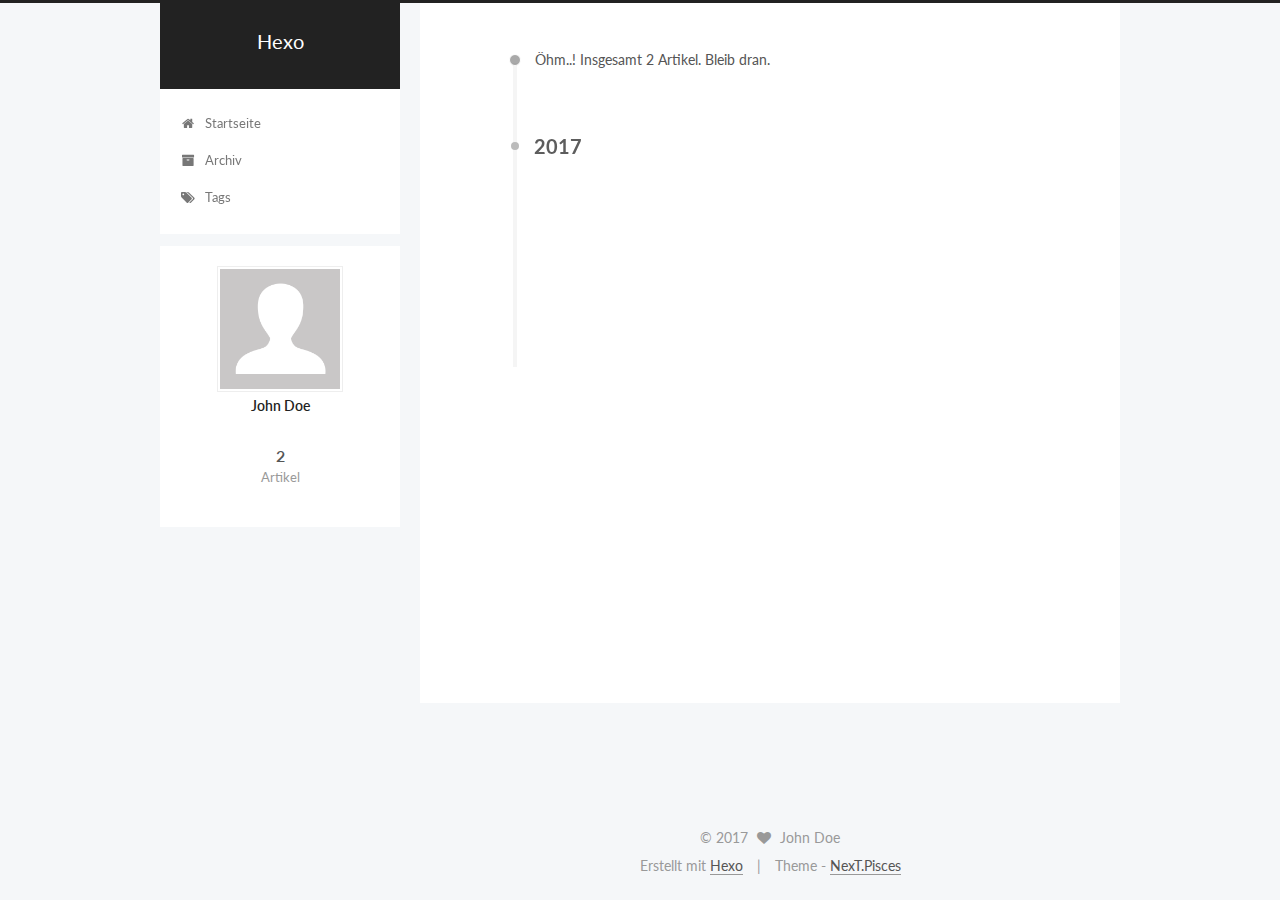
==== commit ea8af42d: "Site updated: 2017-06-16 17:56:44" ====
--- a/archives/index.html
+++ b/archives/index.html
@@ -311,9 +311,9 @@
 
       <h2 class="post-title">
         
-            <a class="post-title-link" href="/2017/06/16/zhx/" itemprop="url">
+            <a class="post-title-link" href="/2017/06/16/猫说喜欢远方，也许只是撒谎/" itemprop="url">
               
-                <span itemprop="name">test_site</span>
+                <span itemprop="name">猫说喜欢远方，也许只是撒谎</span>
               
             </a>
         
--- a/css/main.css
+++ b/css/main.css
@@ -1678,7 +1678,7 @@
   width: 4px;
   height: 4px;
   border-radius: 50%;
-  background: #a81c6c;
+  background: #ffffd7;
 }
 .links-of-blogroll {
   font-size: 13px;
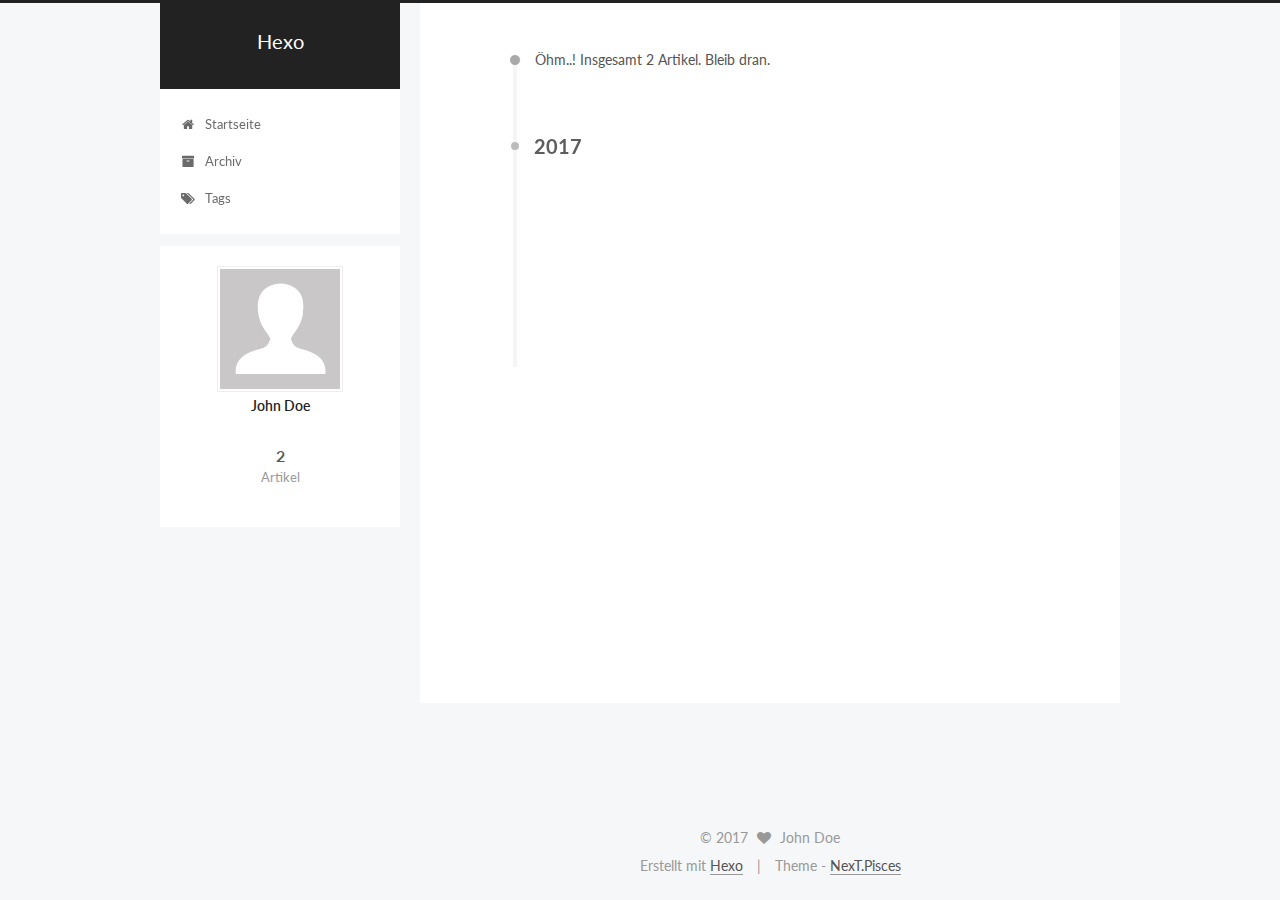
==== commit 9a15cd63: "Site updated: 2017-06-16 17:58:45" ====
--- a/archives/index.html
+++ b/archives/index.html
@@ -274,9 +274,9 @@
 
       <h2 class="post-title">
         
-            <a class="post-title-link" href="/2017/06/16/test-site/" itemprop="url">
+            <a class="post-title-link" href="/2017/06/16/猫说喜欢远方，也许只是撒谎/" itemprop="url">
               
-                <span itemprop="name">test_site</span>
+                <span itemprop="name">猫说喜欢远方，也许只是撒谎</span>
               
             </a>
         
@@ -311,9 +311,9 @@
 
       <h2 class="post-title">
         
-            <a class="post-title-link" href="/2017/06/16/猫说喜欢远方，也许只是撒谎/" itemprop="url">
+            <a class="post-title-link" href="/2017/06/16/test-site/" itemprop="url">
               
-                <span itemprop="name">猫说喜欢远方，也许只是撒谎</span>
+                <span itemprop="name">test_site</span>
               
             </a>
         
--- a/css/main.css
+++ b/css/main.css
@@ -1678,7 +1678,7 @@
   width: 4px;
   height: 4px;
   border-radius: 50%;
-  background: #ffffd7;
+  background: #5ea18e;
 }
 .links-of-blogroll {
   font-size: 13px;
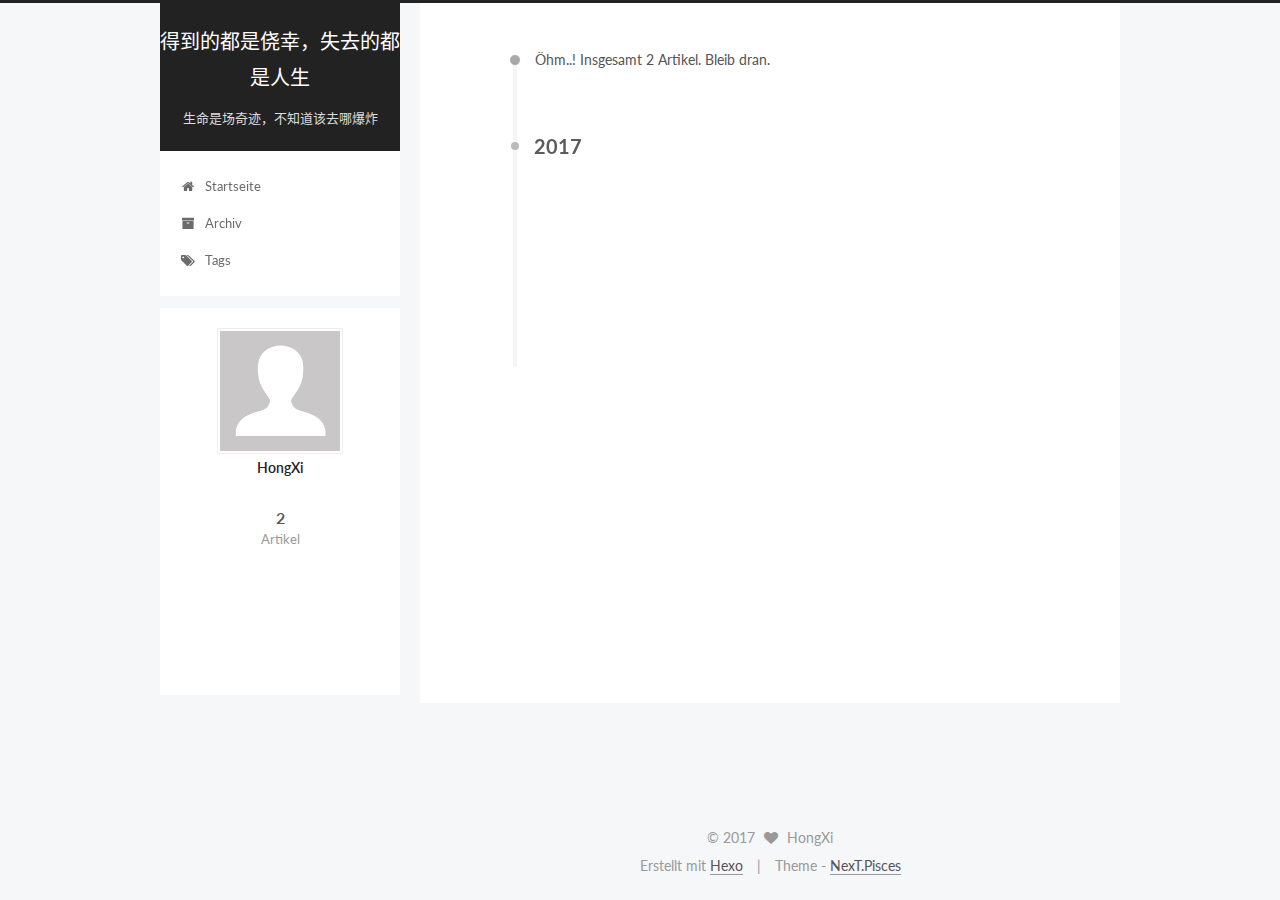
==== commit f29afd4f: "Site updated: 2017-06-26 11:07:17" ====
--- a/archives/index.html
+++ b/archives/index.html
@@ -5,7 +5,7 @@
   
 
 
-<html class="theme-next pisces use-motion" lang="">
+<html class="theme-next pisces use-motion" lang="zh-cn">
 <head>
   <meta charset="UTF-8"/>
 <meta http-equiv="X-UA-Compatible" content="IE=edge" />
@@ -94,11 +94,11 @@
 
 
 <meta property="og:type" content="website">
-<meta property="og:title" content="Hexo">
+<meta property="og:title" content="得到的都是侥幸，失去的都是人生">
 <meta property="og:url" content="http://yoursite.com/archives/index.html">
-<meta property="og:site_name" content="Hexo">
+<meta property="og:site_name" content="得到的都是侥幸，失去的都是人生">
 <meta name="twitter:card" content="summary">
-<meta name="twitter:title" content="Hexo">
+<meta name="twitter:title" content="得到的都是侥幸，失去的都是人生">
 
 
 
@@ -132,7 +132,7 @@
 
 
 
-  <title>Archiv | Hexo</title>
+  <title>Archiv | 得到的都是侥幸，失去的都是人生</title>
   
 
 
@@ -150,7 +150,7 @@
 
 </head>
 
-<body itemscope itemtype="http://schema.org/WebPage" lang="">
+<body itemscope itemtype="http://schema.org/WebPage" lang="zh-cn">
 
   
   
@@ -168,12 +168,12 @@
     <div class="custom-logo-site-title">
       <a href="/"  class="brand" rel="start">
         <span class="logo-line-before"><i></i></span>
-        <span class="site-title">Hexo</span>
+        <span class="site-title">得到的都是侥幸，失去的都是人生</span>
         <span class="logo-line-after"><i></i></span>
       </a>
     </div>
       
-        <p class="site-subtitle"></p>
+        <p class="site-subtitle">生命是场奇迹，不知道该去哪爆炸</p>
       
   </div>
 
@@ -311,9 +311,9 @@
 
       <h2 class="post-title">
         
-            <a class="post-title-link" href="/2017/06/16/test-site/" itemprop="url">
+            <a class="post-title-link" href="/2017/06/16/新开始/" itemprop="url">
               
-                <span itemprop="name">test_site</span>
+                <span itemprop="name">新开始</span>
               
             </a>
         
@@ -369,8 +369,8 @@
         <div class="site-author motion-element" itemprop="author" itemscope itemtype="http://schema.org/Person">
           <img class="site-author-image" itemprop="image"
                src="/images/avatar.gif"
-               alt="John Doe" />
-          <p class="site-author-name" itemprop="name">John Doe</p>
+               alt="HongXi" />
+          <p class="site-author-name" itemprop="name">HongXi</p>
            
               <p class="site-description motion-element" itemprop="description"></p>
           
@@ -412,7 +412,8 @@
       
 
       
-
+<iframe frameborder="no" border="0" marginwidth="0" marginheight="0" width=330 height=86 
+src="//music.163.com/outchain/player?type=2&id=29750099&auto=1&height=66"></iframe>
     </div>
   </aside>
 
@@ -430,7 +431,7 @@
   <span class="with-love">
     <i class="fa fa-heart"></i>
   </span>
-  <span class="author" itemprop="copyrightHolder">John Doe</span>
+  <span class="author" itemprop="copyrightHolder">HongXi</span>
 </div>
 
 
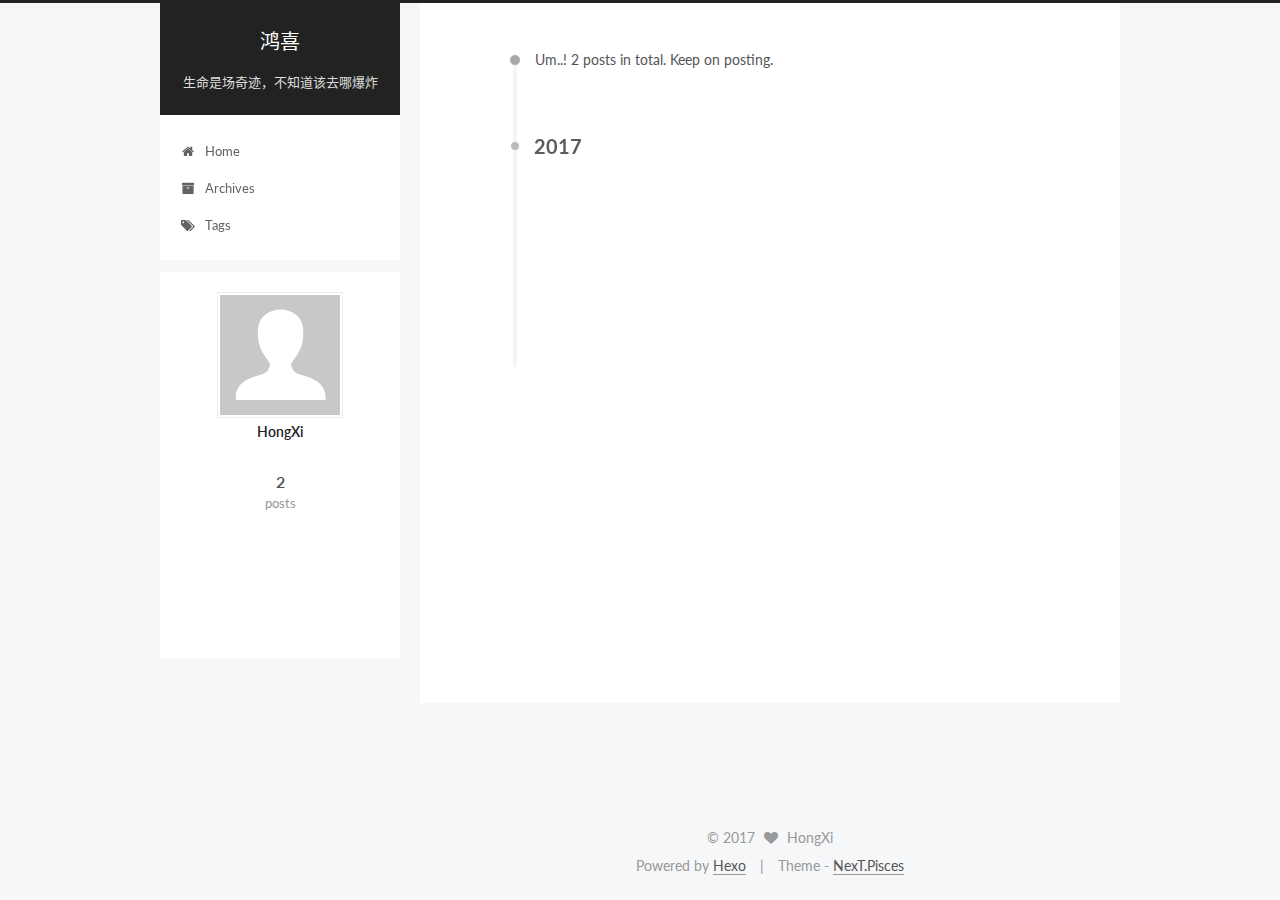
==== commit c65d80aa: "Site updated: 2017-06-26 11:17:10" ====
--- a/archives/index.html
+++ b/archives/index.html
@@ -94,11 +94,11 @@
 
 
 <meta property="og:type" content="website">
-<meta property="og:title" content="得到的都是侥幸，失去的都是人生">
+<meta property="og:title" content="鸿喜">
 <meta property="og:url" content="http://yoursite.com/archives/index.html">
-<meta property="og:site_name" content="得到的都是侥幸，失去的都是人生">
+<meta property="og:site_name" content="鸿喜">
 <meta name="twitter:card" content="summary">
-<meta name="twitter:title" content="得到的都是侥幸，失去的都是人生">
+<meta name="twitter:title" content="鸿喜">
 
 
 
@@ -132,7 +132,7 @@
 
 
 
-  <title>Archiv | 得到的都是侥幸，失去的都是人生</title>
+  <title>Archive | 鸿喜</title>
   
 
 
@@ -168,7 +168,7 @@
     <div class="custom-logo-site-title">
       <a href="/"  class="brand" rel="start">
         <span class="logo-line-before"><i></i></span>
-        <span class="site-title">得到的都是侥幸，失去的都是人生</span>
+        <span class="site-title">鸿喜</span>
         <span class="logo-line-after"><i></i></span>
       </a>
     </div>
@@ -198,7 +198,7 @@
             
               <i class="menu-item-icon fa fa-fw fa-home"></i> <br />
             
-            Startseite
+            Home
           </a>
         </li>
       
@@ -208,7 +208,7 @@
             
               <i class="menu-item-icon fa fa-fw fa-archive"></i> <br />
             
-            Archiv
+            Archives
           </a>
         </li>
       
@@ -250,7 +250,7 @@
       
         
       
-      Öhm..! Insgesamt 2 Artikel. Bleib dran.
+      Um..! 2 posts in total. Keep on posting.
     </span>
 
     
@@ -274,9 +274,9 @@
 
       <h2 class="post-title">
         
-            <a class="post-title-link" href="/2017/06/16/猫说喜欢远方，也许只是撒谎/" itemprop="url">
+            <a class="post-title-link" href="/2017/06/16/新开始/" itemprop="url">
               
-                <span itemprop="name">猫说喜欢远方，也许只是撒谎</span>
+                <span itemprop="name">新开始</span>
               
             </a>
         
@@ -311,9 +311,9 @@
 
       <h2 class="post-title">
         
-            <a class="post-title-link" href="/2017/06/16/新开始/" itemprop="url">
+            <a class="post-title-link" href="/2017/06/16/猫说喜欢远方，也许只是撒谎/" itemprop="url">
               
-                <span itemprop="name">新开始</span>
+                <span itemprop="name">猫说喜欢远方，也许只是撒谎</span>
               
             </a>
         
@@ -381,7 +381,7 @@
             <div class="site-state-item site-state-posts">
               <a href="/archives/">
                 <span class="site-state-item-count">2</span>
-                <span class="site-state-item-name">Artikel</span>
+                <span class="site-state-item-name">posts</span>
               </a>
             </div>
           
@@ -436,7 +436,7 @@
 
 
 <div class="powered-by">
-  Erstellt mit  <a class="theme-link" href="https://hexo.io">Hexo</a>
+  Powered by <a class="theme-link" href="https://hexo.io">Hexo</a>
 </div>
 
 <div class="theme-info">
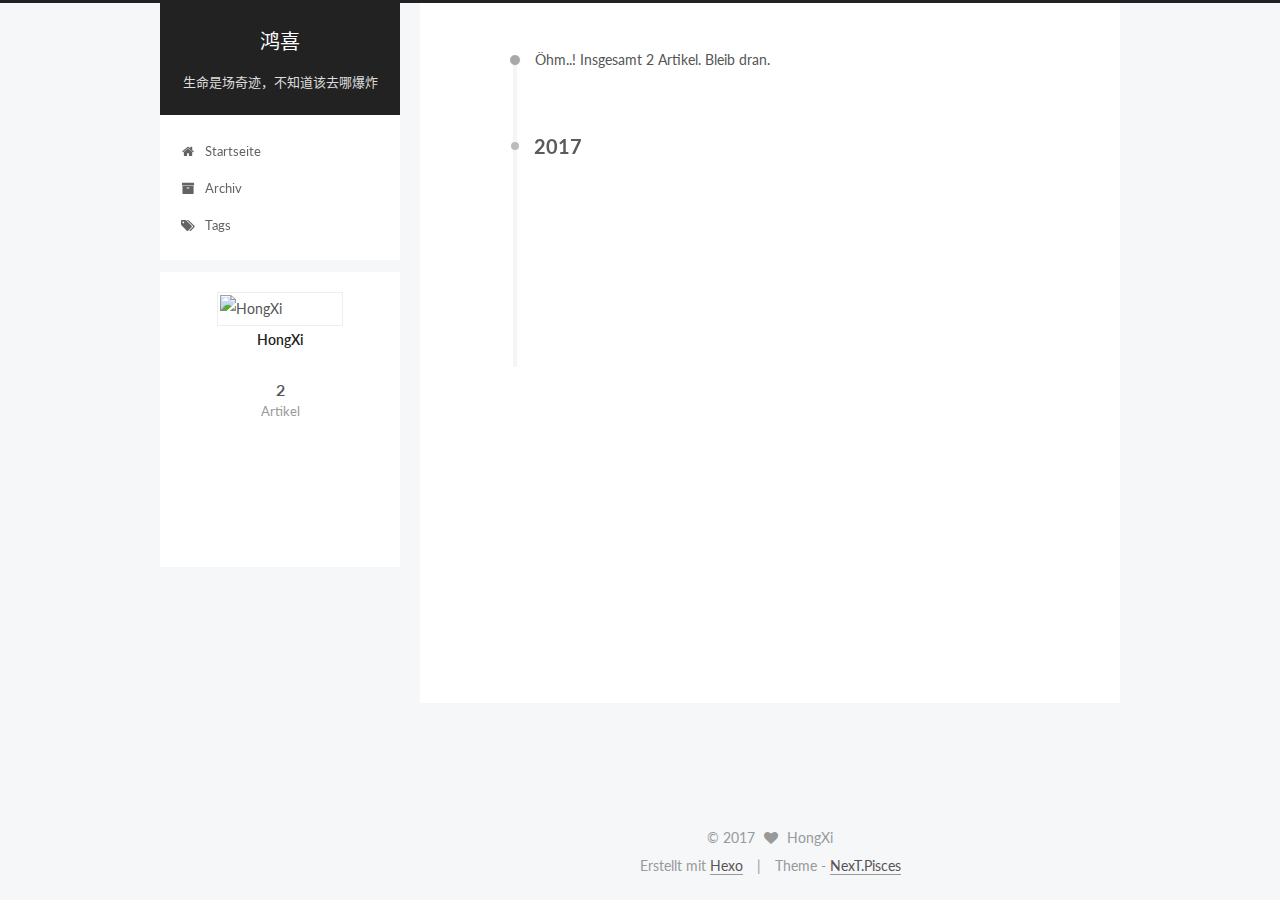
==== commit 2d0899be: "Site updated: 2017-06-26 11:38:57" ====
--- a/archives/index.html
+++ b/archives/index.html
@@ -132,7 +132,7 @@
 
 
 
-  <title>Archive | 鸿喜</title>
+  <title>Archiv | 鸿喜</title>
   
 
 
@@ -198,7 +198,7 @@
             
               <i class="menu-item-icon fa fa-fw fa-home"></i> <br />
             
-            Home
+            Startseite
           </a>
         </li>
       
@@ -208,7 +208,7 @@
             
               <i class="menu-item-icon fa fa-fw fa-archive"></i> <br />
             
-            Archives
+            Archiv
           </a>
         </li>
       
@@ -250,7 +250,7 @@
       
         
       
-      Um..! 2 posts in total. Keep on posting.
+      Öhm..! Insgesamt 2 Artikel. Bleib dran.
     </span>
 
     
@@ -368,7 +368,7 @@
       <section class="site-overview sidebar-panel sidebar-panel-active">
         <div class="site-author motion-element" itemprop="author" itemscope itemtype="http://schema.org/Person">
           <img class="site-author-image" itemprop="image"
-               src="/images/avatar.gif"
+               src="/images/avatar.png"
                alt="HongXi" />
           <p class="site-author-name" itemprop="name">HongXi</p>
            
@@ -381,7 +381,7 @@
             <div class="site-state-item site-state-posts">
               <a href="/archives/">
                 <span class="site-state-item-count">2</span>
-                <span class="site-state-item-name">posts</span>
+                <span class="site-state-item-name">Artikel</span>
               </a>
             </div>
           
@@ -436,7 +436,7 @@
 
 
 <div class="powered-by">
-  Powered by <a class="theme-link" href="https://hexo.io">Hexo</a>
+  Erstellt mit  <a class="theme-link" href="https://hexo.io">Hexo</a>
 </div>
 
 <div class="theme-info">
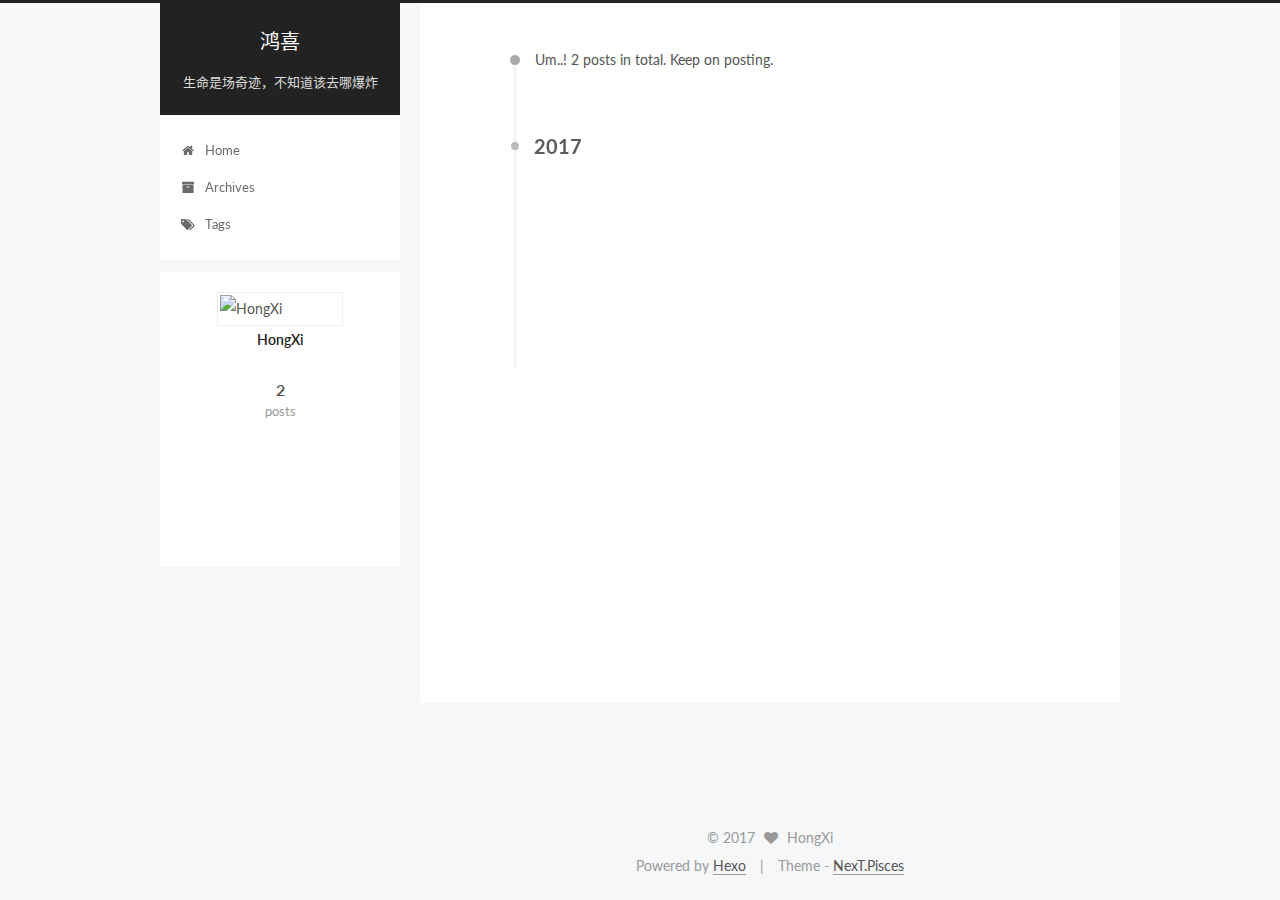
==== commit 81fe2870: "Site updated: 2017-06-26 13:15:40" ====
--- a/archives/index.html
+++ b/archives/index.html
@@ -132,7 +132,7 @@
 
 
 
-  <title>Archiv | 鸿喜</title>
+  <title>Archive | 鸿喜</title>
   
 
 
@@ -198,7 +198,7 @@
             
               <i class="menu-item-icon fa fa-fw fa-home"></i> <br />
             
-            Startseite
+            Home
           </a>
         </li>
       
@@ -208,7 +208,7 @@
             
               <i class="menu-item-icon fa fa-fw fa-archive"></i> <br />
             
-            Archiv
+            Archives
           </a>
         </li>
       
@@ -250,7 +250,7 @@
       
         
       
-      Öhm..! Insgesamt 2 Artikel. Bleib dran.
+      Um..! 2 posts in total. Keep on posting.
     </span>
 
     
@@ -381,7 +381,7 @@
             <div class="site-state-item site-state-posts">
               <a href="/archives/">
                 <span class="site-state-item-count">2</span>
-                <span class="site-state-item-name">Artikel</span>
+                <span class="site-state-item-name">posts</span>
               </a>
             </div>
           
@@ -436,7 +436,7 @@
 
 
 <div class="powered-by">
-  Erstellt mit  <a class="theme-link" href="https://hexo.io">Hexo</a>
+  Powered by <a class="theme-link" href="https://hexo.io">Hexo</a>
 </div>
 
 <div class="theme-info">
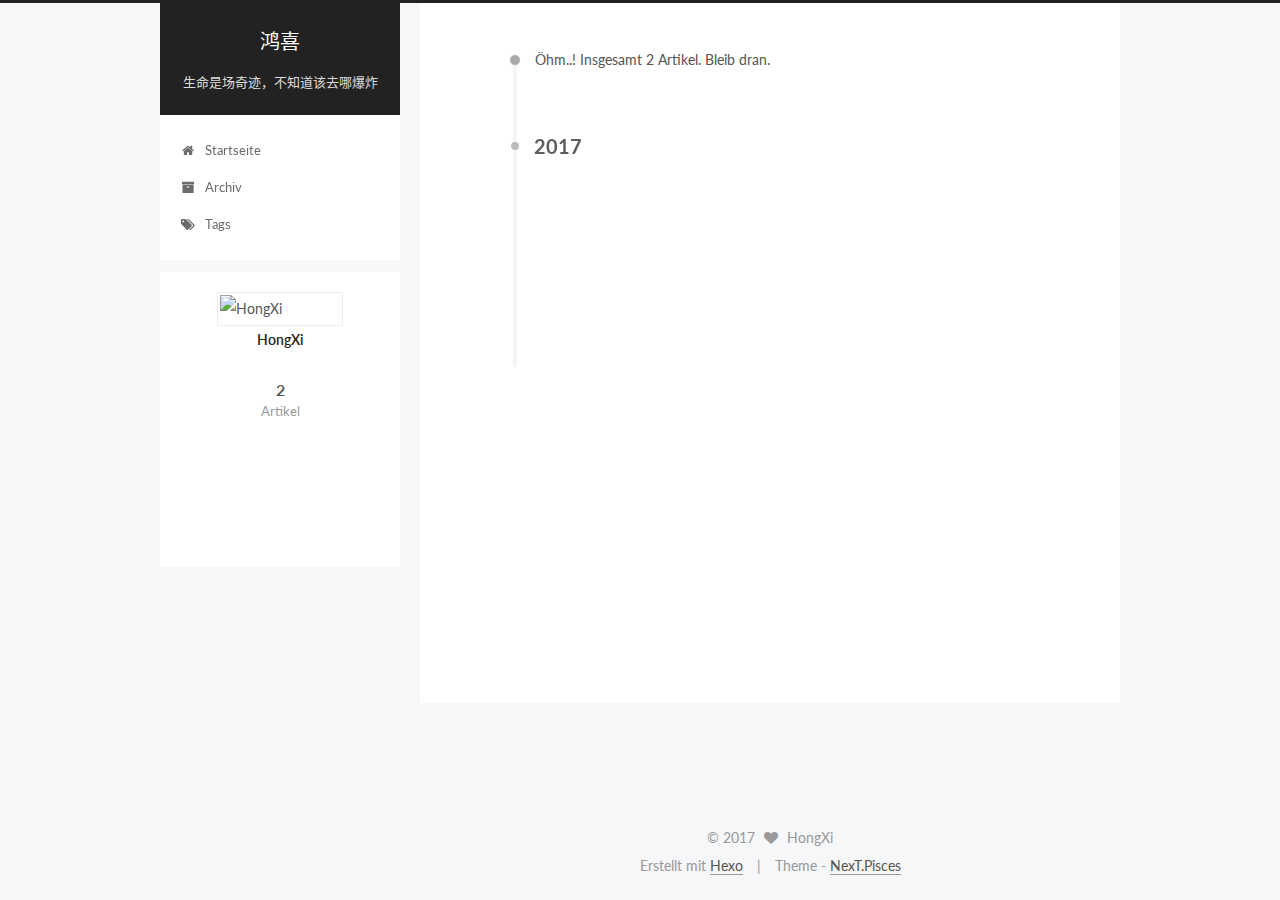
==== commit 64669280: "Site updated: 2017-06-26 13:18:17" ====
--- a/archives/index.html
+++ b/archives/index.html
@@ -132,7 +132,7 @@
 
 
 
-  <title>Archive | 鸿喜</title>
+  <title>Archiv | 鸿喜</title>
   
 
 
@@ -198,7 +198,7 @@
             
               <i class="menu-item-icon fa fa-fw fa-home"></i> <br />
             
-            Home
+            Startseite
           </a>
         </li>
       
@@ -208,7 +208,7 @@
             
               <i class="menu-item-icon fa fa-fw fa-archive"></i> <br />
             
-            Archives
+            Archiv
           </a>
         </li>
       
@@ -250,7 +250,7 @@
       
         
       
-      Um..! 2 posts in total. Keep on posting.
+      Öhm..! Insgesamt 2 Artikel. Bleib dran.
     </span>
 
     
@@ -381,7 +381,7 @@
             <div class="site-state-item site-state-posts">
               <a href="/archives/">
                 <span class="site-state-item-count">2</span>
-                <span class="site-state-item-name">posts</span>
+                <span class="site-state-item-name">Artikel</span>
               </a>
             </div>
           
@@ -436,7 +436,7 @@
 
 
 <div class="powered-by">
-  Powered by <a class="theme-link" href="https://hexo.io">Hexo</a>
+  Erstellt mit  <a class="theme-link" href="https://hexo.io">Hexo</a>
 </div>
 
 <div class="theme-info">
